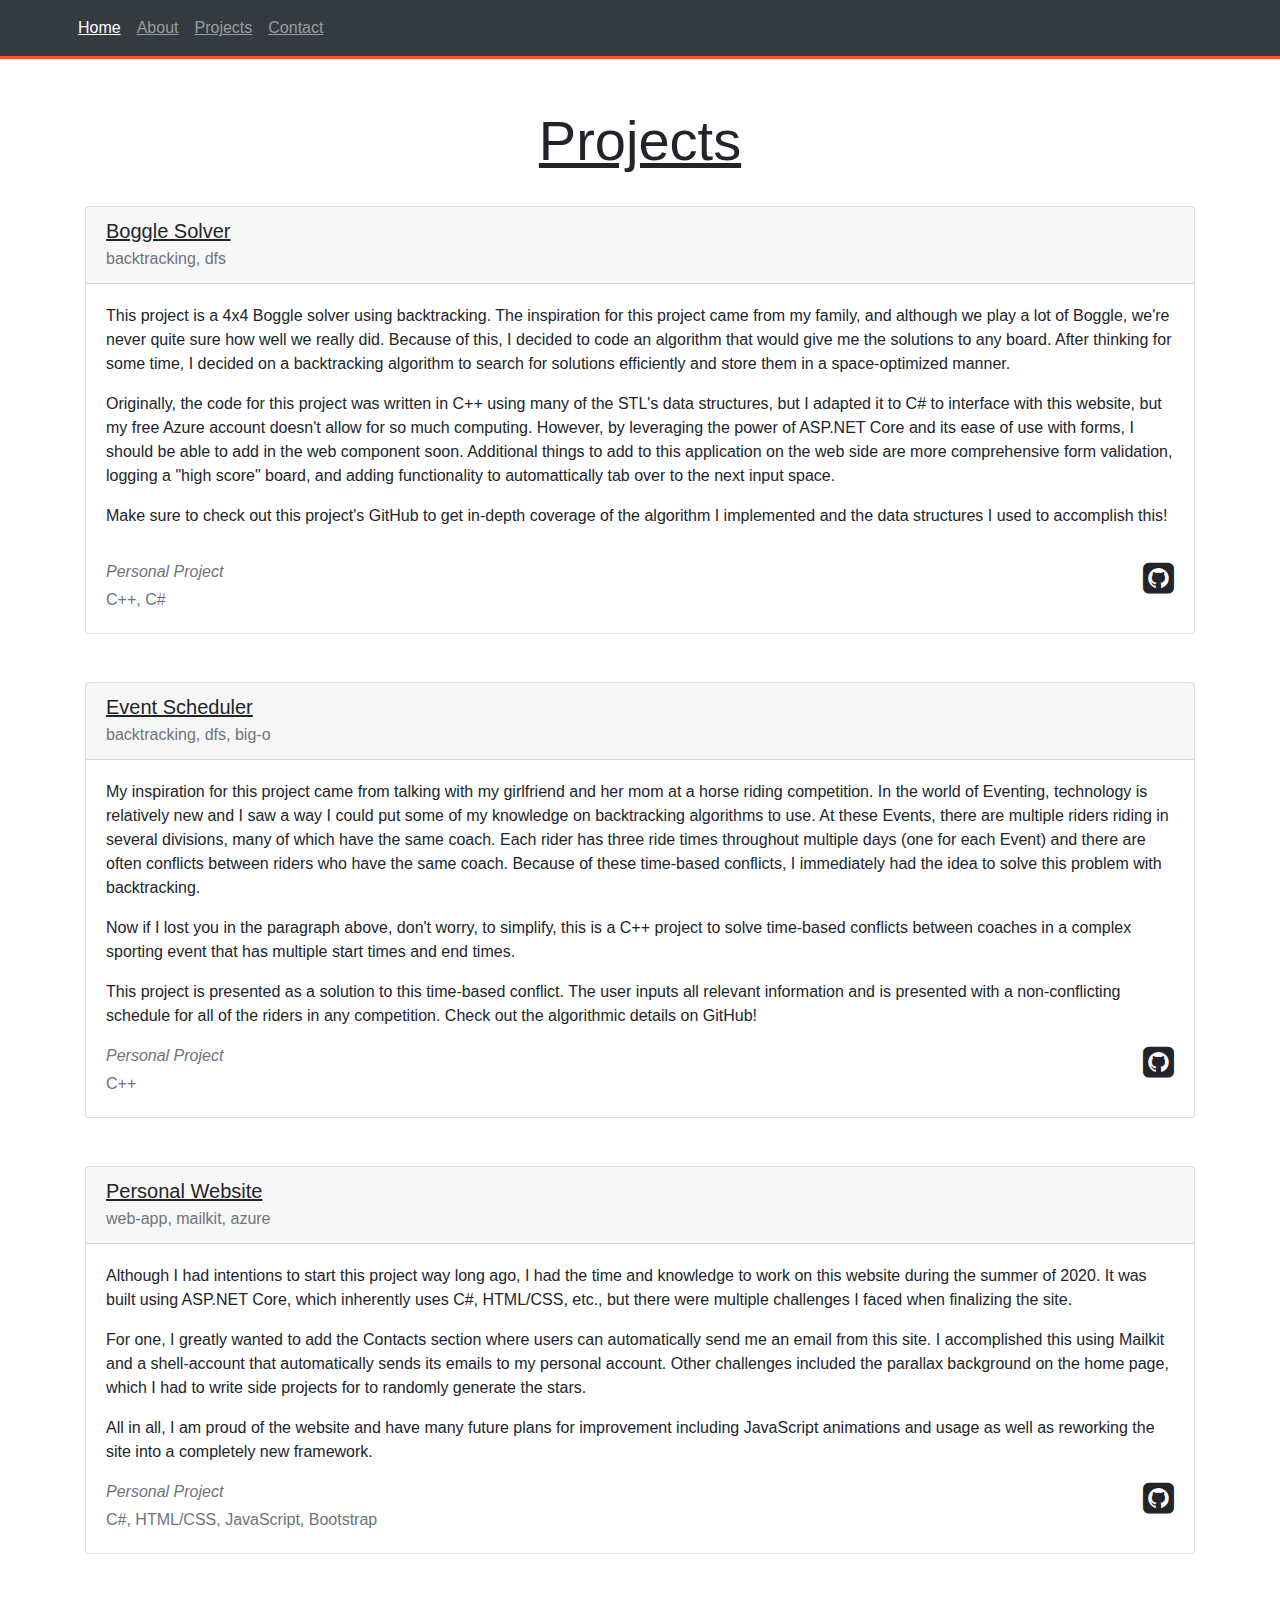
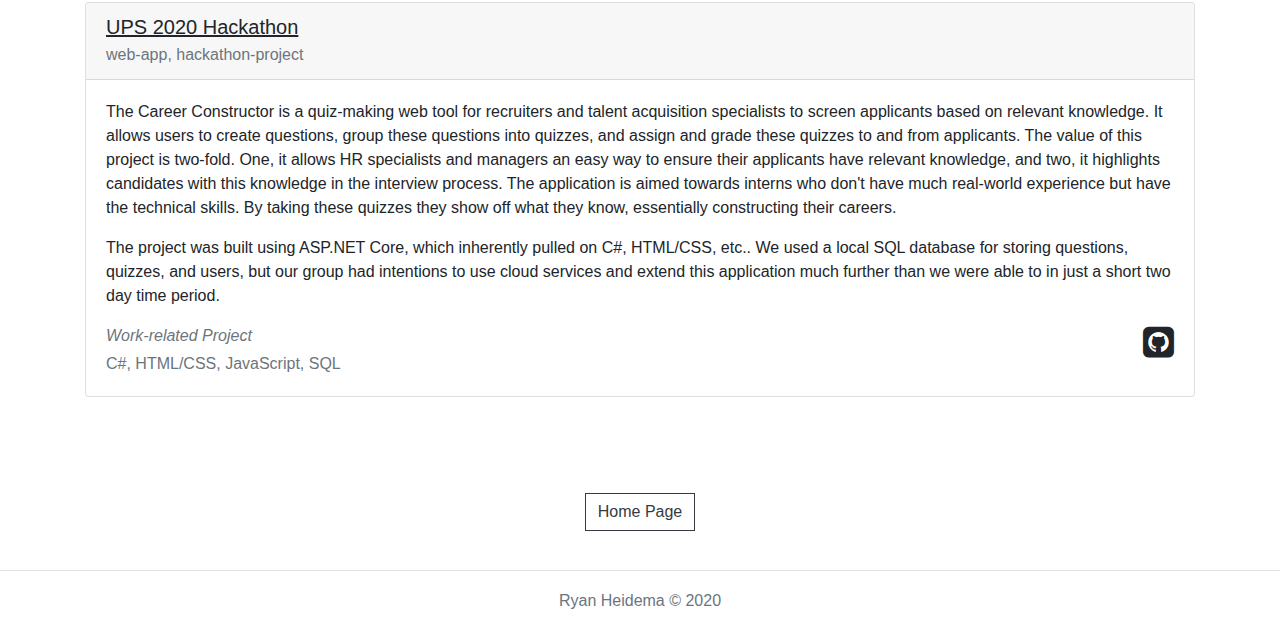
==== projects/index.html @ 34b1e207 "Added projects page and updated links to it" ====
<!DOCTYPE html>
<html lang="en">
<head>
    <meta charset="utf-8" />
    <meta name="viewport" content="width=device-width, initial-scale=1.0" />
    <meta name="description" content="Ryan Heidema">
    <meta name="keywords" content="ryan heidema website">
    <meta name="author" content="Ryan Heidema">
    <title>Ryan Heidema - Projects</title>
    <link rel="stylesheet" href="https://stackpath.bootstrapcdn.com/bootstrap/4.3.1/css/bootstrap.min.css" integrity="sha384-ggOyR0iXCbMQv3Xipma34MD+dH/1fQ784/j6cY/iJTQUOhcWr7x9JvoRxT2MZw1T" crossorigin="anonymous">
    <link rel="stylesheet" href="../assets/css/site.css" />
    <link rel="stylesheet" href="https://cdnjs.cloudflare.com/ajax/libs/font-awesome/4.7.0/css/font-awesome.min.css">
    <link href="../images/favicon.ico" rel="shortcut icon" type="image/x-icon" />
</head>
<body>
    <div>
        <main role="main" class="pb-3">
            <nav class="navbar navbar-expand navbar-dark bg-dark sticky-top thick-border">
                <div class="container">
                    <div>
                        <ul class="navbar-nav mr-auto w-100">
                        <li class="nav-item active">
                            <a class="nav-link" href="../index.html"><u>Home</u> <span class="sr-only">(current)</span></a>
                        </li>
                        <li class="nav-item">
                            <a class="nav-link" href="../index.html#About"><u>About</u></a>
                        </li>
                        <li class="nav-item">
                            <a class="nav-link" href="../index.html#Projects"><u>Projects</u></a>
                        </li>
                        <li class="nav-item">
                            <a class="nav-link" href="../index.html#Contact"><u>Contact</u></a>
                        </li>
                        </ul>
                    </div>
                </div>
            </nav>
            <div class="pt-5" id="allProjects">
                <div class="text-center">
                    <h1 class="display-4"><u>Projects</u></h1>
                </div>
                <div class="container py-4">
                    <div class="card mb-5">
                        <div class="card-header">
                            <h5 class="mb-1"><u>Boggle Solver</u></h5>
                            <p class="text-muted text-weight-light mb-0">backtracking, dfs</p>
                        </div>
                        <div class="card-body">
                            <div class="mb-3">
                                <div class="row">
                                    <div class="col">
                                        <div class="card-text">
                                            <p>
                                                This project is a 4x4 Boggle solver using backtracking. The inspiration for this project came from my family, and although we play a lot of Boggle, we're never quite sure how well we really did. Because of this, I decided to code an algorithm that would give me the solutions to any board. After thinking for some time, I decided on a backtracking algorithm to search for solutions efficiently and store them in a space-optimized manner.
                                            </p>
                                            <p>
                                                Originally, the code for this project was written in C++ using many of the STL's data structures, but I adapted it to C# to interface with this website, but my free Azure account doesn't allow for so much computing. However, by leveraging the power of ASP.NET Core and its ease of use with forms, I should be able to add in the web component soon. Additional things to add to this application on the web side are more comprehensive form validation, logging a "high score" board, and adding functionality to automattically tab over to the next input space.
                                            </p>
                                            <p>
                                                Make sure to check out this project's GitHub to get in-depth coverage of the algorithm I implemented and the data structures I used to accomplish this!
                                            </p>
                                        </div>
                                    </div>
                                </div>
                            </div>
                            <div class="row">
                                <div class="col">
                                    <p class="card-text text-muted mb-1"><i>Personal Project</i></p>
                                    <p class="card-text text-muted text-weight-light">C++, C#</p>
                                </div>
                                <div class="col text-right">
                                    <a href="https://github.com/rheidem/Boggle-Solver" target="_blank" class="fa fa-github-square text-right" style="font-size:36px; color: #212529;"></a>
                                </div>
                            </div>
                        </div>
                        <div id="EventScheduler" style="height:1px"></div>
                    </div>
                    <div class="card mb-5">
                        <div class="card-header">
                            <h5 class="mb-1"><u>Event Scheduler</u></h5>
                            <p class="text-muted text-weight-light mb-0">backtracking, dfs, big-o</p>
                        </div>
                        <div class="card-body">
                            <div class="card-text">
                                <p>
                                    My inspiration for this project came from talking with my girlfriend and her mom at a horse riding competition. In the world of Eventing, technology is relatively new and I saw a way I could put some of my knowledge on backtracking algorithms to use. At these Events, there are multiple riders riding in several divisions, many of which have the same coach. Each rider has three ride times throughout multiple days (one for each Event) and there are often conflicts between riders who have the same coach. Because of these time-based conflicts, I immediately had the idea to solve this problem with backtracking.
                                </p>
                                <p>
                                    Now if I lost you in the paragraph above, don't worry, to simplify, this is a C++ project to solve time-based conflicts between coaches in a complex sporting event that has multiple start times and end times.  
                                </p>
                                <p>
                                    This project is presented as a solution to this time-based conflict. The user inputs all relevant information and is presented with a non-conflicting schedule for all of the riders in any competition. Check out the algorithmic details on GitHub!
                                </p>
                            </div>
                            <div class="row">
                                <div class="col">
                                    <p class="card-text text-muted mb-1"><i>Personal Project</i></p>
                                    <p class="card-text text-muted text-weight-light">C++</p>
                                </div>
                                <div class="col text-right">
                                    <a href="https://github.com/rheidem/Event-Scheduler" target="_blank" class="fa fa-github-square text-right" style="font-size:36px; color: #212529;"></a>
                                </div>
                            </div>
                        </div>
                        <div id="PersonalWebsite" style="height:1px"></div>
                    </div>
                    <div class="card mb-5">
                        <div class="card-header">
                            <h5 class="mb-1"><u>Personal Website</u></h5>
                            <p class="text-muted text-weight-light mb-0">web-app, mailkit, azure</p>
                        </div>
                        <div class="card-body">
                            <div class="card-text">
                                <p>
                                    Although I had intentions to start this project way long ago, I had the time and knowledge to work on this website during the summer of 2020. It was built using ASP.NET Core, which inherently uses C#, HTML/CSS, etc., but there were multiple challenges I faced when finalizing the site.
                                </p>
                                <p>
                                    For one, I greatly wanted to add the Contacts section where users can automatically send me an email from this site. I accomplished this using Mailkit and a shell-account that automatically sends its emails to my personal account. Other challenges included the parallax background on the home page, which I had to write side projects for to randomly generate the stars.
                                </p>
                                <p>
                                    All in all, I am proud of the website and have many future plans for improvement including JavaScript animations and usage as well as reworking the site into a completely new framework.
                                </p>
                            </div>
                            <div class="row">
                                <div class="col">
                                    <p class="card-text text-muted mb-1"><i>Personal Project</i></p>
                                    <p class="card-text text-muted text-weight-light">C#, HTML/CSS, JavaScript, Bootstrap</p>
                                </div>
                                <div class="col text-right">
                                    <a href="https://github.com/rheidem/Personal-Website" target="_blank" class="fa fa-github-square text-right" style="font-size:36px; color: #212529;"></a>
                                </div>
                            </div>
                        </div>
                        <div id="UPSHackathon" style="height:1px"></div>
                    </div>
                    <div class="card mb-5">
                        <div class="card-header">
                            <h5 class="mb-1"><u>UPS 2020 Hackathon</u></h5>
                            <p class="text-muted text-weight-light mb-0">web-app, hackathon-project</p>
                        </div>
                        <div class="card-body">
                            <div class="card-text">
                                <p>
                                    The Career Constructor is a quiz-making web tool for recruiters and talent acquisition specialists to screen applicants based on relevant knowledge. It allows users to create questions, group these questions into quizzes, and assign and grade these quizzes to and from applicants. The value of this project is two-fold. One, it allows HR specialists and managers an easy way to ensure their applicants have relevant knowledge, and two, it highlights candidates with this knowledge in the interview process. The application is aimed towards interns who don't have much real-world experience but have the technical skills. By taking these quizzes they show off what they know, essentially constructing their careers.
                                </p>
                                <p>
                                    The project was built using ASP.NET Core, which inherently pulled on C#, HTML/CSS, etc.. We used a local SQL database for storing questions, quizzes, and users, but our group had intentions to use cloud services and extend this application much further than we were able to in just a short two day time period.
                                </p>
                            </div>
                            <div class="row">
                                <div class="col">
                                    <p class="card-text text-muted mb-1"><i>Work-related Project</i></p>
                                    <p class="card-text text-muted text-weight-light">C#, HTML/CSS, JavaScript, SQL</p>
                                </div>
                                <div class="col text-right">
                                    <a href="https://github.com/rheidem/UPS-Hackathon-2020" target="_blank" class="fa fa-github-square text-right" style="font-size:36px; color: #212529;"></a>
                                </div>
                            </div>
                        </div>
                    </div>
                </div>
            </div>
            <div class="container text-center py-4">
                <a class="btn btn-outline-dark rounded-0" href="../index.html">Home Page</a>
            </div>
        </main>
    </div>
    <footer class="border-top footer text-muted">
        <div class="container text-center">
            Ryan Heidema &copy; 2020
        </div>
    </footer>
    <script src="https://code.jquery.com/jquery-3.3.1.slim.min.js" integrity="sha384-q8i/X+965DzO0rT7abK41JStQIAqVgRVzpbzo5smXKp4YfRvH+8abtTE1Pi6jizo" crossorigin="anonymous"></script>
    <script src="https://cdnjs.cloudflare.com/ajax/libs/popper.js/1.14.7/umd/popper.min.js" integrity="sha384-UO2eT0CpHqdSJQ6hJty5KVphtPhzWj9WO1clHTMGa3JDZwrnQq4sF86dIHNDz0W1" crossorigin="anonymous"></script>
    <script src="https://stackpath.bootstrapcdn.com/bootstrap/4.3.1/js/bootstrap.min.js" integrity="sha384-JjSmVgyd0p3pXB1rRibZUAYoIIy6OrQ6VrjIEaFf/nJGzIxFDsf4x0xIM+B07jRM" crossorigin="anonymous"></script>
</body>
</html>
---- assets/css/site.css ----
﻿@media (min-width: 576px) {
  .card-columns {
      column-count: 2;
  }
}

@media (min-width: 860px) {
  .card-columns {
      column-count: 3;
  }
}

a.navbar-brand {
  white-space: normal;
  text-align: center;
  word-break: break-all;
}

.navbar-brand-center {
  display: inline-flex;
  left: 0;
  right: 0;
  margin:0;
  float:none;
} 

/* Provide sufficient contrast against white background */

.btn-primary {
  color: #fff;
  background-color: #1b6ec2;
  border-color: #1861ac;
}

.nav-pills .nav-link.active, .nav-pills .show > .nav-link {
  color: #fff;
  background-color: #1b6ec2;
  border-color: #1861ac;
}

/* Sticky footer styles
-------------------------------------------------- */
html {
  font-size: 14px;
}
@media (min-width: 768px) {
  html {
    font-size: 16px;
  }
}

.border-top {
  border-top: 1px solid #e5e5e5;
}
.border-bottom {
  border-bottom: 1px solid #e5e5e5;
}

.box-shadow {
  box-shadow: 0 .25rem .75rem rgba(0, 0, 0, .05);
}

button.accept-policy {
  font-size: 1rem;
  line-height: inherit;
}

/* Sticky footer styles
-------------------------------------------------- */
html {
  position: relative;
  min-height: 100%;
}

body {
  /* Margin bottom by footer height */
  margin-bottom: 60px;
}
.footer {
  position: absolute;
  bottom: 0;
  width: 100%;
  white-space: nowrap;
  line-height: 60px; /* Vertically center the text there */
}

/* Custom Colors
-------------------------------------------------- */
/* grey-one */
.text-grey-one {
  color: #e4e3e3 !important;
}

.border-grey-one {
  border-color: #e4e3e3 !important;
}

.bg-grey-one {
  background-color: #e4e3e3 !important;
}

/* blue-one */
.text-blue-one {
    color: #84a9ac !important;
}

.border-blue-one {
    border-color: #84a9ac !important;
}

.bg-blue-one {
    background-color: #84a9ac !important;
}

/* blue-two */
.text-blue-two {
    color: #3b6978 !important;
}

.border-blue-two {
    border-color: #3b6978 !important;
}

.bg-blue-two {
    background-color: #3b6978 !important;
}

/* blue-three */
.text-blue-three {
    color: #204051 !important;
}

.border-blue-three {
    border-color: #204051 !important;
}

.bg-blue-three {
    background-color: #204051 !important;
}

/* orange-one */
.text-orange-one {
    color: #ff5722 !important;
}

.border-orange-one {
    border-color: #ff5722 !important;
}

.bg-orange-one {
    background-color: #ff5722 !important;
}

/* orange-two */
.text-orange-two {
    color: #dd2c00 !important;
}

.border-orange-two {
    border-color: #dd2c00 !important;
}

.bg-orange-two {
    background-color: #dd2c00 !important;
}

.display-5 {
  font-size: 2.5rem;
  font-weight: 300;
  line-height: 1.2;
}

.display-6 {
  font-size: 2.0rem;
  font-weight: 300;
  line-height: 1.2;
}

html {
  scroll-behavior: smooth;
}

.my-portrait {
  display:block;
  margin:auto;
  width: 80%;
}

.full-height {
  height: 100vh;
  overflow: hidden;
  background: radial-gradient(ellipse at bottom, #101924 0%,#000000 100%);
}

.chevron-border {
  border: 2px solid;
  border-radius: 50%;
  border-color: #343a40;
}

a {
  text-decoration: none;
  color: #ff5722;
}

a:visited {
  text-decoration: none;
}

a:hover {
  text-decoration: none;
  color: #343a40;
}

ul {
  list-style-type: none;
}

.thick-border {
  border-bottom: 3px solid #ff5722 !important;
}

textarea:hover, 
input:hover, 
textarea:active, 
input:active, 
textarea:focus, 
input:focus,
button:focus,
button:active,
button:hover,
label:focus,
.btn:active,
.btn.active
{
    outline:0px !important;
    -webkit-appearance:none;
    box-shadow: none !important;
    -webkit-box-shadow: none !important;
}

.border-orange-one {
  border-color: #ff5722 !important;
}

#stars {
  width: 1px;
  height: 1px;
  background: transparent;
  animation: animStar 50s linear infinite;
  box-shadow: 1428px 1826px #fff, 1733px 404px #fff, 1316px 2979px #fff, 
  992px 541px #fff, 340px 722px #fff, 171px 2646px #fff, 2964px 1670px #fff, 
  1241px 1896px #fff, 331px 2778px #fff, 1903px 1703px #fff, 1629px 1246px #fff, 
  1429px 418px #fff, 992px 2251px #fff, 1065px 308px #fff, 1526px 2592px #fff, 
  1200px 1204px #fff, 2892px 910px #fff, 2388px 2915px #fff, 2381px 1040px #fff, 
  2654px 1435px #fff, 2366px 804px #fff, 755px 514px #fff, 2067px 613px #fff, 
  204px 2769px #fff, 2333px 2330px #fff, 1478px 2576px #fff, 480px 2857px #fff, 
  1774px 2816px #fff, 1746px 964px #fff, 2256px 364px #fff, 309px 1423px #fff, 
  238px 2179px #fff, 2591px 555px #fff, 2098px 441px #fff, 2421px 2148px #fff, 
  1158px 1737px #fff, 1423px 1151px #fff, 2656px 1784px #fff, 646px 2432px #fff, 
  2645px 1261px #fff, 1463px 2073px #fff, 1988px 2314px #fff, 2668px 2454px #fff, 
  785px 2548px #fff, 1212px 395px #fff, 893px 1110px #fff, 332px 2490px #fff, 
  2335px 1256px #fff, 1975px 1257px #fff, 2225px 2509px #fff, 2273px 1063px #fff, 
  251px 1673px #fff, 1966px 557px #fff, 1558px 1430px #fff, 1924px 2686px #fff, 
  30px 916px #fff, 724px 2175px #fff, 519px 903px #fff, 2705px 180px #fff, 
  1070px 1132px #fff, 82px 123px #fff, 1771px 2405px #fff, 386px 2073px #fff, 
  1511px 2698px #fff, 2503px 677px #fff, 2479px 1731px #fff, 1746px 1967px #fff, 
  1648px 126px #fff, 1773px 1309px #fff, 547px 2499px #fff, 276px 73px #fff, 
  518px 1085px #fff, 1018px 2085px #fff, 2881px 578px #fff, 1467px 1971px #fff, 
  2677px 1817px #fff, 1658px 2318px #fff, 476px 1013px #fff, 404px 2541px #fff, 
  650px 1247px #fff, 181px 1115px #fff, 350px 2120px #fff, 809px 2130px #fff, 
  749px 2453px #fff, 2985px 2913px #fff, 2197px 297px #fff, 1418px 653px #fff, 
  1545px 71px #fff, 2631px 2063px #fff, 2686px 129px #fff, 193px 1183px #fff, 
  1908px 544px #fff, 1333px 906px #fff, 210px 2941px #fff, 634px 738px #fff, 
  2959px 681px #fff, 2655px 1578px #fff, 2168px 178px #fff, 390px 1866px #fff, 
  740px 1328px #fff, 1830px 373px #fff, 1328px 62px #fff, 2324px 885px #fff, 
  789px 21px #fff, 2174px 648px #fff, 2808px 1314px #fff, 1239px 279px #fff, 
  1922px 2315px #fff, 2515px 2830px #fff, 345px 2959px #fff, 1962px 177px #fff, 
  379px 2029px #fff, 1437px 935px #fff, 80px 255px #fff, 39px 296px #fff, 
  981px 1934px #fff, 604px 820px #fff, 1972px 1451px #fff, 571px 2064px #fff, 
  1626px 98px #fff, 2602px 600px #fff, 2276px 1145px #fff, 812px 737px #fff, 
  1246px 2697px #fff, 2633px 149px #fff, 2413px 2629px #fff, 399px 277px #fff, 
  2620px 1973px #fff, 2379px 1403px #fff, 2276px 1964px #fff, 550px 63px #fff, 
  1612px 1679px #fff, 1484px 2457px #fff, 2867px 1149px #fff, 2703px 618px #fff, 
  591px 1711px #fff, 1643px 135px #fff, 2417px 72px #fff, 245px 1817px #fff, 
  2032px 1132px #fff, 498px 2266px #fff, 1834px 600px #fff, 2003px 1859px #fff, 
  274px 1718px #fff, 560px 2618px #fff, 2489px 1508px #fff, 98px 2394px #fff, 
  1106px 1198px #fff, 2681px 2493px #fff, 45px 13px #fff, 2180px 2883px #fff, 
  1648px 2073px #fff, 1562px 1327px #fff, 1904px 1172px #fff, 2154px 1567px #fff, 
  2112px 1793px #fff, 2968px 289px #fff, 108px 1451px #fff, 2386px 463px #fff, 
  499px 172px #fff, 2380px 1156px #fff, 2342px 1435px #fff, 1607px 885px #fff, 
  340px 1673px #fff, 1038px 857px #fff, 1659px 209px #fff, 1841px 393px #fff, 
  2034px 2353px #fff, 2083px 2769px #fff, 2720px 2520px #fff, 955px 1891px #fff, 
  1442px 408px #fff, 1183px 2181px #fff, 2896px 2174px #fff, 1584px 2965px #fff, 
  563px 943px #fff, 2282px 2567px #fff, 1850px 309px #fff, 2792px 2634px #fff, 
  1627px 1725px #fff, 1164px 2158px #fff, 2335px 1425px #fff, 122px 2200px #fff, 
  1883px 2189px #fff, 2620px 140px #fff, 256px 2771px #fff, 1303px 1208px #fff, 
  1196px 957px #fff, 176px 2393px #fff, 279px 2529px #fff, 1704px 637px #fff, 
  2287px 2215px #fff, 1474px 2723px #fff, 328px 2925px #fff, 2150px 1414px #fff, 
  2824px 1931px #fff, 1355px 163px #fff, 2502px 1288px #fff, 2423px 2003px #fff, 
  1149px 161px #fff, 1280px 724px #fff, 1328px 1502px #fff, 1256px 2496px #fff, 
  2094px 2331px #fff, 712px 659px #fff, 1711px 716px #fff, 616px 35px #fff, 
  1404px 2887px #fff, 2162px 1293px #fff, 1116px 2254px #fff, 2214px 327px #fff, 
  542px 721px #fff, 2055px 1036px #fff, 1567px 2922px #fff, 2632px 2534px #fff, 
  565px 1967px #fff, 2783px 2419px #fff, 2669px 774px #fff, 1215px 983px #fff, 
  636px 179px #fff, 2001px 1432px #fff, 2660px 253px #fff, 1192px 632px #fff, 
  739px 2089px #fff, 1120px 1019px #fff, 2459px 497px #fff, 1566px 2539px #fff, 
  2552px 1706px #fff, 2881px 1221px #fff, 877px 2190px #fff, 739px 2764px #fff, 
  825px 1530px #fff, 1571px 193px #fff, 2730px 2531px #fff, 1613px 1263px #fff, 
  1030px 1319px #fff, 261px 1628px #fff, 1130px 129px #fff, 345px 1876px #fff, 
  1488px 1492px #fff, 2654px 2966px #fff, 2131px 223px #fff, 1248px 358px #fff, 
  2023px 951px #fff, 2177px 640px #fff, 667px 81px #fff, 1563px 1659px #fff, 
  2038px 2303px #fff, 2407px 600px #fff, 102px 728px #fff, 2514px 2978px #fff, 
  28px 1520px #fff, 2252px 1414px #fff, 1516px 2685px #fff, 2920px 190px #fff, 
  2456px 2587px #fff, 836px 135px #fff, 1270px 258px #fff, 18px 1375px #fff, 
  2742px 2333px #fff, 398px 1124px #fff, 1678px 156px #fff, 606px 63px #fff, 
  216px 1606px #fff, 1534px 504px #fff, 2043px 1501px #fff, 2491px 1974px #fff, 
  1434px 2768px #fff, 2353px 1165px #fff, 2717px 1409px #fff, 2905px 2591px #fff, 
  1093px 1947px #fff, 1379px 979px #fff, 2843px 2278px #fff, 2692px 1944px #fff, 
  65px 58px #fff, 186px 1936px #fff, 861px 1779px #fff, 504px 985px #fff, 
  313px 1948px #fff, 1365px 1349px #fff, 719px 2901px #fff, 2245px 872px #fff, 
  907px 2943px #fff, 1777px 2588px #fff, 2079px 2613px #fff, 2168px 2056px #fff, 
  227px 2713px #fff, 169px 143px #fff, 2076px 2886px #fff, 2584px 1428px #fff, 
  2293px 233px #fff, 1922px 1826px #fff, 2753px 130px #fff, 1767px 2590px #fff, 
  2198px 2649px #fff, 1458px 42px #fff, 1231px 2356px #fff, 1564px 2003px #fff, 
  1486px 2890px #fff, 487px 2719px #fff, 280px 1089px #fff, 2337px 224px #fff, 
  2409px 2413px #fff, 1862px 369px #fff, 509px 932px #fff, 2360px 2833px #fff, 
  2775px 203px #fff, 2222px 136px #fff, 390px 2030px #fff, 917px 2637px #fff, 
  1149px 2898px #fff, 289px 2086px #fff, 899px 1949px #fff, 671px 2717px #fff, 
  1254px 1066px #fff, 1400px 2472px #fff, 707px 1258px #fff, 957px 2678px #fff, 
  2306px 290px #fff, 2915px 1384px #fff, 1034px 387px #fff, 731px 107px #fff, 
  2855px 2880px #fff, 2984px 1890px #fff, 1614px 1465px #fff, 1101px 1157px #fff, 
  783px 2244px #fff, 587px 1959px #fff, 427px 603px #fff, 473px 1812px #fff, 
  2905px 370px #fff, 2820px 2050px #fff, 1589px 925px #fff, 509px 606px #fff, 
  2271px 559px #fff, 2279px 863px #fff, 300px 1630px #fff, 2717px 2027px #fff, 
  2285px 946px #fff, 544px 196px #fff, 1970px 335px #fff, 1851px 2087px #fff, 
  1171px 935px #fff, 1012px 23px #fff, 2615px 2491px #fff, 893px 45px #fff, 
  1262px 2358px #fff, 2248px 2030px #fff, 11px 2307px #fff, 2509px 922px #fff, 
  212px 2608px #fff, 1834px 1890px #fff, 41px 1487px #fff, 543px 2362px #fff, 
  1575px 2166px #fff, 2704px 2177px #fff, 1309px 2991px #fff, 2378px 2024px #fff, 
  2942px 264px #fff, 1018px 224px #fff, 2669px 912px #fff, 481px 2089px #fff, 
  1866px 1349px #fff, 442px 1141px #fff, 1167px 585px #fff, 1227px 2033px #fff, 
  1280px 158px #fff, 131px 2767px #fff, 1155px 93px #fff, 1049px 2807px #fff, 
  689px 2121px #fff, 1034px 2567px #fff, 1262px 1343px #fff, 2550px 1990px #fff, 
  1889px 394px #fff, 694px 281px #fff, 988px 2923px #fff, 1092px 452px #fff, 
  411px 1509px #fff, 2436px 2756px #fff, 2028px 2536px #fff, 1846px 623px #fff, 
  1422px 383px #fff, 1598px 1219px #fff, 2480px 1147px #fff, 632px 1312px #fff, 
  1660px 2664px #fff, 2924px 728px #fff, 1216px 2718px #fff, 1041px 636px #fff, 
  435px 1089px #fff, 270px 2711px #fff, 2840px 414px #fff, 1px 1334px #fff, 
  2251px 1415px #fff, 489px 2722px #fff, 629px 751px #fff, 803px 2338px #fff, 
  1642px 1139px #fff, 1769px 1485px #fff, 2687px 2851px #fff, 275px 690px #fff, 
  925px 2523px #fff, 787px 2983px #fff, 1489px 187px #fff, 2352px 743px #fff, 
  2714px 1903px #fff, 1296px 2785px #fff, 999px 527px #fff, 2082px 2102px #fff, 
  1520px 1455px #fff, 2424px 2432px #fff, 328px 2957px #fff, 1707px 162px #fff, 
  2101px 1381px #fff, 2374px 2792px #fff, 1859px 2382px #fff, 1620px 2138px #fff, 
  1052px 491px #fff, 2089px 485px #fff, 1630px 870px #fff, 1385px 1050px #fff, 
  1206px 898px #fff, 2678px 2794px #fff, 774px 2077px #fff, 1254px 1449px #fff, 
  1017px 2073px #fff, 2331px 1450px #fff, 282px 2096px #fff, 2386px 1766px #fff, 
  23px 2105px #fff, 587px 2895px #fff, 2052px 1598px #fff, 1278px 612px #fff, 
  779px 361px #fff, 1670px 2922px #fff, 1118px 2040px #fff, 2130px 2009px #fff, 
  2554px 2227px #fff, 831px 565px #fff, 1339px 2344px #fff, 2368px 1212px #fff, 
  504px 459px #fff, 1364px 2480px #fff, 793px 2315px #fff, 1137px 1825px #fff, 
  1473px 492px #fff, 2083px 433px #fff, 1373px 2165px #fff, 2879px 77px #fff, 
  2527px 258px #fff, 506px 2099px #fff, 2510px 973px #fff, 405px 1644px #fff, 
  1230px 1850px #fff, 2310px 1140px #fff, 1532px 254px #fff, 328px 2873px #fff, 
  2230px 442px #fff, 1243px 242px #fff, 1972px 2392px #fff, 1915px 2311px #fff, 
  2137px 1360px #fff, 1560px 490px #fff, 143px 2926px #fff, 1748px 2250px #fff, 
  346px 1222px #fff, 2140px 1039px #fff, 428px 1038px #fff, 115px 2385px #fff, 
  1695px 1435px #fff, 2451px 490px #fff, 573px 736px #fff, 1633px 583px #fff, 
  136px 1635px #fff, 2128px 1062px #fff, 1293px 1208px #fff, 508px 553px #fff, 
  1401px 2545px #fff, 359px 1451px #fff, 1500px 260px #fff, 1896px 653px #fff, 
  491px 1904px #fff, 2321px 2504px #fff, 1444px 684px #fff, 2131px 1258px #fff, 
  1394px 2824px #fff, 224px 2945px #fff, 2654px 2035px #fff, 1740px 630px #fff, 
  793px 1819px #fff, 250px 2033px #fff, 2234px 2192px #fff, 1254px 2966px #fff, 
  2006px 1437px #fff, 2029px 1978px #fff, 1018px 2687px #fff, 1599px 2048px #fff, 
  2034px 744px #fff, 698px 360px #fff, 668px 2360px #fff, 2754px 36px #fff, 
  1892px 1183px #fff, 743px 3px #fff, 173px 242px #fff, 1452px 1922px #fff, 
  2914px 174px #fff, 832px 779px #fff, 397px 2853px #fff, 463px 14px #fff, 
  1916px 1505px #fff, 1987px 741px #fff, 2670px 1745px #fff, 827px 1645px #fff, 
  509px 1226px #fff, 413px 2615px #fff, 2036px 1702px #fff, 2720px 2807px #fff, 
  223px 2494px #fff, 2383px 719px #fff, 1733px 2439px #fff, 900px 1602px #fff, 
  2910px 598px #fff, 43px 1097px #fff, 1814px 2954px #fff, 966px 615px #fff, 
  2643px 834px #fff, 724px 726px #fff, 1554px 316px #fff, 1183px 944px #fff, 
  573px 2241px #fff, 63px 2935px #fff, 25px 54px #fff, 937px 2159px #fff, 
  1675px 2238px #fff, 1587px 2896px #fff, 390px 2630px #fff, 2487px 1929px #fff, 
  374px 2851px #fff, 1525px 1989px #fff, 330px 2803px #fff, 1404px 386px #fff, 
  1143px 2767px #fff, 1926px 1841px #fff, 350px 1513px #fff, 1743px 2744px #fff, 
  66px 62px #fff, 1495px 2548px #fff, 965px 844px #fff, 2201px 2988px #fff, 
  2290px 2126px #fff, 1546px 919px #fff, 2839px 2166px #fff, 203px 2065px #fff, 
  1145px 860px #fff, 1847px 1945px #fff, 861px 2219px #fff, 1028px 2019px #fff, 
  2555px 1449px #fff, 1051px 2906px #fff, 421px 432px #fff, 1742px 1938px #fff, 
  2954px 321px #fff, 777px 163px #fff, 2097px 1613px #fff, 284px 1961px #fff, 
  422px 1973px #fff, 1632px 2787px #fff, 2283px 1443px #fff, 2936px 1848px #fff, 
  2646px 2564px #fff, 1950px 930px #fff, 410px 1900px #fff, 930px 1349px #fff, 
  2996px 326px #fff, 1329px 1676px #fff, 1450px 2438px #fff, 1878px 1804px #fff, 
  1615px 157px #fff, 63px 202px #fff, 7px 2068px #fff, 2824px 525px #fff, 
  6px 470px #fff, 2072px 1615px #fff, 2565px 776px #fff, 1956px 578px #fff, 
  2910px 371px #fff, 181px 2593px #fff, 2727px 2964px #fff, 177px 1199px #fff, 
  2462px 1831px #fff, 1910px 2639px #fff, 503px 1958px #fff, 1861px 1159px #fff, 
  2982px 1873px #fff, 1848px 1854px #fff, 2591px 537px #fff, 202px 744px #fff, 
  2547px 294px #fff, 2248px 1496px #fff, 881px 2153px #fff, 511px 1124px #fff, 
  1663px 2269px #fff, 2389px 1338px #fff, 2866px 2352px #fff, 2047px 1177px #fff, 
  1006px 2118px #fff, 1544px 2867px #fff, 2915px 546px #fff, 2387px 1401px #fff, 
  1417px 2709px #fff, 6px 972px #fff, 2934px 2459px #fff, 2148px 2521px #fff, 
  1827px 239px #fff, 1085px 2266px #fff, 2462px 2399px #fff, 2705px 962px #fff, 
  457px 1487px #fff, 11px 2055px #fff, 845px 1305px #fff, 195px 1695px #fff, 
  396px 1414px #fff, 2601px 2203px #fff, 2478px 709px #fff, 1410px 213px #fff, 
  187px 1700px #fff, 1074px 807px #fff, 195px 1021px #fff, 2277px 684px #fff, 
  1454px 1097px #fff, 354px 2492px #fff, 1031px 2503px #fff, 158px 2360px #fff, 
  833px 1266px #fff, 1521px 2992px #fff, 1402px 2259px #fff, 2220px 162px #fff, 
  2781px 642px #fff, 1533px 2049px #fff, 2932px 929px #fff, 471px 1748px #fff, 
  1267px 212px #fff, 857px 1569px #fff, 2826px 2526px #fff, 1272px 2685px #fff, 
  666px 2794px #fff, 696px 560px #fff, 758px 1402px #fff, 2600px 1593px #fff, 
  1829px 235px #fff, 2353px 2664px #fff, 2866px 1759px #fff, 2711px 965px #fff, 
  1073px 280px #fff, 1847px 53px #fff, 1737px 274px #fff, 1746px 1510px #fff, 
  2119px 910px #fff, 540px 2163px #fff, 1474px 1996px #fff, 2631px 2626px #fff, 
  413px 2306px #fff, 2392px 2069px #fff, 1799px 1560px #fff, 987px 1821px #fff, 
  687px 2568px #fff, 1054px 1869px #fff, 1270px 1689px #fff, 2618px 2974px #fff, 
  747px 815px #fff, 615px 2106px #fff, 445px 2565px #fff, 2825px 1782px #fff, 
  949px 600px #fff, 1439px 772px #fff, 2959px 2461px #fff, 1180px 274px #fff, 
  2912px 1072px #fff, 12px 1607px #fff, 2179px 1613px #fff, 2056px 1681px #fff, 
  1696px 2990px #fff, 2820px 832px #fff, 2359px 2209px #fff, 753px 1273px #fff, 
  1998px 2025px #fff, 1205px 2042px #fff, 843px 1983px #fff, 1536px 1493px #fff, 
  326px 1455px #fff, 2125px 1547px #fff, 2289px 1057px #fff, 1768px 2294px #fff, 
  1897px 2112px #fff, 2468px 1916px #fff, 2746px 334px #fff, 1858px 2935px #fff, 
  660px 699px #fff, 2469px 2760px #fff, 1238px 604px #fff, 509px 663px #fff, 
  1771px 1305px #fff, 243px 366px #fff, 773px 267px #fff, 2102px 1879px #fff, 
  160px 937px #fff, 2383px 443px #fff, 2060px 1750px #fff, 1599px 872px #fff, 
  974px 481px #fff, 2284px 2027px #fff, 11px 451px #fff, 939px 2873px #fff, 
  1329px 1188px #fff, 2962px 2205px #fff, 2072px 1398px #fff, 350px 1664px #fff, 
  2849px 944px #fff, 1520px 2846px #fff, 1904px 521px #fff, 1533px 63px #fff, 
  1382px 2328px #fff, 2858px 721px #fff, 526px 1805px #fff, 468px 1438px #fff, 
  958px 2024px #fff, 903px 1568px #fff, 2243px 58px #fff, 1769px 525px #fff, 
  1460px 490px #fff, 2106px 1895px #fff, 662px 2839px #fff, 415px 2535px #fff, 
  1402px 296px #fff, 1891px 280px #fff, 549px 1384px #fff, 1325px 405px #fff, 
  2505px 2560px #fff, 2087px 2028px #fff, 959px 2037px #fff, 1486px 13px #fff, 
  523px 1097px #fff, 456px 2477px #fff, 677px 2434px #fff, 2120px 436px #fff, 
  1423px 782px #fff, 191px 1521px #fff, 1488px 2630px #fff, 1151px 1340px #fff, 
  1056px 2897px #fff, 772px 2388px #fff, 2582px 53px #fff, 1423px 741px #fff, 
  1886px 2776px #fff, 2552px 1185px #fff, 689px 2116px #fff, 509px 1062px #fff, 
  2972px 280px #fff, 1709px 2795px #fff, 2809px 213px #fff, 1635px 1457px #fff, 
  2809px 1494px #fff, 1304px 1914px #fff, 1162px 2813px #fff, 2525px 2560px #fff, 
  2634px 2654px #fff, 1595px 1954px #fff, 2827px 1058px #fff, 1601px 2615px #fff, 
  1475px 2581px #fff, 290px 2011px #fff, 506px 1463px #fff, 692px 2083px #fff, 
  2507px 46px #fff, 2334px 624px #fff, 2821px 2451px #fff, 1270px 2575px #fff, 
  1204px 510px #fff, 2595px 795px #fff, 2563px 421px #fff, 277px 2368px #fff, 
  1895px 1387px #fff, 2189px 1508px #fff, 2052px 1430px #fff, 1278px 535px #fff, 
  1762px 30px #fff, 630px 2657px #fff, 1122px 1036px #fff, 2899px 2144px #fff, 
  698px 2052px #fff, 1922px 2622px #fff, 1642px 283px #fff, 2515px 164px #fff, 
  271px 1641px #fff, 2666px 2841px #fff, 2516px 2474px #fff, 1882px 2389px #fff, 
  1474px 2390px #fff, 2423px 1329px #fff, 1479px 1278px #fff, 1765px 1348px #fff, 
  2678px 1294px #fff, 1217px 2302px #fff, 193px 2232px #fff, 274px 1297px #fff, 
  2118px 1748px #fff, 2886px 17px #fff, 1456px 1546px #fff, 2930px 1648px #fff, 
  2832px 294px #fff, 2944px 1353px #fff, 2975px 1988px #fff, 1991px 1345px #fff, 
  809px 2327px #fff, 2078px 2326px #fff, 594px 760px #fff, 1392px 200px #fff, 
  338px 238px #fff, 2527px 2846px #fff, 1811px 2383px #fff, 1293px 467px #fff, 
  2110px 781px #fff, 261px 1182px #fff, 1616px 2272px #fff, 2050px 1899px #fff, 
  2904px 2297px #fff, 1762px 352px #fff, 1695px 783px #fff, 1877px 2568px #fff, 
  2958px 1165px #fff, 576px 1515px #fff, 1860px 2006px #fff, 2688px 1266px #fff, 
  2954px 2737px #fff, 2671px 1902px #fff, 1754px 2022px #fff, 975px 1919px #fff, 
  304px 78px #fff, 992px 2886px #fff, 2325px 555px #fff, 633px 2028px #fff, 
  2398px 2813px #fff, 2585px 1985px #fff, 1279px 624px #fff, 2630px 1470px #fff, 
  469px 2597px #fff, 2420px 1945px #fff, 1580px 418px #fff, 1970px 2350px #fff, 
  2703px 1760px #fff, 2385px 705px #fff, 1765px 869px #fff, 2474px 772px #fff, 
  1908px 2515px #fff, 1542px 126px #fff, 1648px 1597px #fff, 1401px 2678px #fff, 
  1659px 1342px #fff, 961px 2463px #fff, 703px 2774px #fff, 2230px 2248px #fff, 
  163px 1148px #fff, 1888px 2479px #fff, 1591px 2877px #fff, 1712px 2356px #fff, 
  476px 849px #fff, 114px 2580px #fff, 1398px 2391px #fff, 1228px 1104px #fff, 
  1356px 229px #fff, 2924px 2154px #fff, 331px 2289px #fff, 2025px 101px #fff, 
  1411px 54px #fff, 60px 2672px #fff, 1472px 900px #fff, 1446px 1920px #fff, 
  787px 2548px #fff, 2440px 2692px #fff, 166px 2691px #fff, 469px 1081px #fff, 
  40px 680px #fff, 533px 382px #fff, 1428px 2093px #fff, 1550px 2706px #fff, 
  1221px 1581px #fff, 313px 20px #fff, 2460px 2008px #fff, 2899px 984px #fff, 
  1165px 1248px #fff, 2739px 1739px #fff, 2622px 859px #fff, 2909px 2390px #fff, 
  2451px 1954px #fff, 2819px 860px #fff, 1069px 578px #fff, 583px 2448px #fff, 
  2560px 1526px #fff, 2989px 1092px #fff, 953px 1630px #fff, 549px 2469px #fff, 
  2436px 257px #fff, 1104px 1339px #fff, 1957px 1431px #fff, 727px 1984px #fff, 
  1502px 1116px #fff, 2147px 903px #fff, 1539px 568px #fff, 1189px 1804px #fff, 
  1965px 199px #fff, 1039px 1913px #fff, 2833px 1908px #fff, 140px 927px #fff, 
  2306px 184px #fff, 2610px 1523px #fff, 1604px 2524px #fff, 2512px 2939px #fff, 
  1055px 1643px #fff, 414px 2597px #fff, 1586px 2685px #fff, 1602px 182px #fff, 
  905px 2636px #fff, 501px 1880px #fff, 1320px 1956px #fff, 2031px 385px #fff, 
  1202px 35px #fff, 1432px 681px #fff, 1986px 1780px #fff, 1019px 865px #fff, 
  1853px 2539px #fff, 1596px 1181px #fff, 1458px 2001px #fff, 2498px 332px #fff, 
  204px 1656px #fff, 1394px 3px #fff, 833px 165px #fff, 1315px 2723px #fff, 
  1256px 1159px #fff, 2375px 1952px #fff, 1065px 1511px #fff, 2674px 1134px #fff, 
  936px 2918px #fff, 1881px 1236px #fff, 630px 2134px #fff, 1757px 2716px #fff, 
  85px 2692px #fff, 1476px 884px #fff, 32px 1968px #fff, 1791px 1733px #fff, 
  244px 1636px #fff, 2474px 612px #fff, 1231px 2572px #fff, 881px 1912px #fff, 
  167px 619px #fff, 415px 807px #fff, 850px 1489px #fff, 2009px 1437px #fff, 
  793px 2419px #fff, 18px 2478px #fff, 2827px 415px #fff, 1663px 1860px #fff, 
  744px 1422px #fff, 1987px 759px #fff, 1104px 1209px #fff, 2691px 2003px #fff, 
  1179px 2592px #fff, 2904px 832px #fff, 87px 280px #fff, 120px 59px #fff, 
  1220px 2536px #fff, 2065px 2099px #fff, 2418px 2399px #fff, 227px 856px #fff, 
  2299px 447px #fff, 1396px 1584px #fff, 1636px 1080px #fff, 1818px 167px #fff, 
  2031px 912px #fff, 2700px 2772px #fff, 1353px 2455px #fff, 1782px 1758px #fff, 
  1866px 2610px #fff, 2461px 2641px #fff, 2519px 2951px #fff, 1862px 1605px #fff, 
  961px 698px #fff, 371px 2851px #fff, 640px 718px #fff, 228px 2622px #fff, 
  2149px 633px #fff, 2004px 81px #fff, 738px 2410px #fff, 2335px 111px #fff, 
  2433px 2654px #fff, 1905px 1885px #fff, 2368px 1398px #fff, 670px 514px #fff, 
  2651px 425px #fff, 1153px 2775px #fff, 1804px 287px #fff, 9px 1780px #fff, 
  2762px 1936px #fff, 750px 600px #fff, 910px 2188px #fff, 2222px 1287px #fff, 
  1114px 2837px #fff, 1994px 1534px #fff, 2679px 2773px #fff, 533px 765px #fff, 
  331px 570px #fff, 992px 2330px #fff, 981px 2208px #fff, 33px 2430px #fff, 
  1959px 434px #fff, 778px 2865px #fff, 1088px 434px #fff, 2908px 1420px #fff, 
  1570px 1784px #fff, 2225px 2565px #fff, 371px 544px #fff, 2698px 2340px #fff, 
  1371px 2038px #fff, 1556px 77px #fff, 1149px 2312px #fff, 268px 661px #fff, 
  2020px 2113px #fff, 574px 2488px #fff, 1029px 607px #fff, 2038px 2285px #fff, 
  292px 431px #fff, 692px 1797px #fff, 396px 853px #fff, 621px 1323px #fff, 
  2423px 2889px #fff, 183px 1334px #fff, 2234px 211px #fff, 1963px 2103px #fff, 
  507px 1978px #fff, 942px 2727px #fff, 2059px 2681px #fff, 214px 1674px #fff, 
  622px 985px #fff, 1428px 1823px #fff, 2121px 64px #fff, 2397px 2772px #fff, 
  145px 2677px #fff, 1166px 318px #fff, 2740px 352px #fff, 2255px 527px #fff, 
  1324px 1977px #fff, 1302px 2505px #fff, 527px 1203px #fff, 2258px 233px #fff, 
  1576px 1558px #fff, 2735px 775px #fff, 1159px 2452px #fff, 719px 2577px #fff, 
  1797px 1116px #fff, 2968px 2803px #fff, 304px 1164px #fff, 394px 1345px #fff, 
  1013px 131px #fff, 168px 1933px #fff, 391px 2834px #fff, 693px 2559px #fff, 
  2860px 227px #fff, 354px 1946px #fff, 1927px 453px #fff, 1968px 2219px #fff, 
  1213px 27px #fff, 2357px 2235px #fff, 2623px 665px #fff, 222px 905px #fff, 
  511px 2023px #fff, 2266px 2154px #fff, 1548px 393px #fff, 1140px 2103px #fff, 
  2711px 1291px #fff, 714px 1564px #fff, 590px 2533px #fff, 2325px 2141px #fff, 
  2647px 1834px #fff, 973px 1810px #fff, 1391px 1104px #fff, 1903px 94px #fff, 
  345px 2965px #fff, 471px 1202px #fff, 393px 279px #fff, 766px 805px #fff, 
  943px 862px #fff, 1047px 662px #fff, 653px 92px #fff, 2308px 1906px #fff, 
  2960px 1304px #fff, 400px 791px #fff, 1560px 2481px #fff, 2110px 588px #fff, 
  1927px 1069px #fff, 1314px 598px #fff, 2810px 46px #fff, 179px 1836px #fff, 
  1100px 1660px #fff, 2124px 1259px #fff, 2035px 1798px #fff, 1767px 2219px #fff, 
  1598px 1241px #fff, 2983px 833px #fff, 365px 1308px #fff, 2289px 904px #fff, 
  2044px 1451px #fff, 582px 109px #fff, 1176px 362px #fff, 1079px 1020px #fff, 
  1075px 1335px #fff, 1868px 953px #fff, 1818px 2267px #fff, 1511px 2278px #fff, 
  999px 1098px #fff, 2215px 820px #fff, 48px 284px #fff, 1171px 917px #fff, 
  596px 1226px #fff, 2238px 760px #fff, 764px 1066px #fff, 1393px 612px #fff, 
  2892px 1853px #fff, 1511px 1057px #fff, 2796px 2864px #fff, 2371px 221px #fff, 
  1568px 2265px #fff, 1860px 1717px #fff, 101px 301px #fff, 1967px 2421px #fff, 
  1013px 2584px #fff, 1915px 1352px #fff, 129px 586px #fff, 73px 337px #fff, 
  1248px 1409px #fff, 1182px 2548px #fff, 2123px 1033px #fff, 1361px 1642px #fff, 
  2352px 955px #fff, 494px 545px #fff, 347px 2276px #fff, 1503px 246px #fff, 
  345px 763px #fff, 1461px 2496px #fff, 1546px 2884px #fff, 527px 2832px #fff, 
  2128px 1928px #fff, 1310px 787px #fff, 2541px 2218px #fff, 2543px 1700px #fff, 
  1160px 2437px #fff, 1410px 1333px #fff, 2880px 1117px #fff, 171px 2289px #fff, 
  883px 218px #fff, 1886px 1577px #fff, 629px 1800px #fff, 1106px 739px #fff, 
  1815px 2601px #fff, 279px 2588px #fff, 2164px 1286px #fff, 2546px 913px #fff, 
  2536px 447px #fff, 274px 273px #fff, 2929px 2475px #fff, 1117px 1949px #fff, 
  2253px 204px #fff, 1712px 1995px #fff, 1037px 479px #fff, 2031px 2303px #fff, 
  2161px 391px #fff, 179px 2908px #fff, 2893px 2128px #fff, 811px 319px #fff, 
  451px 244px #fff, 1863px 1629px #fff, 1919px 2410px #fff, 950px 1646px #fff, 
  430px 1719px #fff, 2722px 1264px #fff, 2810px 710px #fff, 2136px 1060px #fff, 
  979px 2335px #fff, 597px 2508px #fff, 378px 832px #fff, 1142px 287px #fff, 
  1155px 2554px #fff, 357px 935px #fff, 2798px 1566px #fff, 1701px 1199px #fff, 
  2752px 1804px #fff, 1803px 2071px #fff, 906px 1894px #fff, 2630px 1116px #fff, 
  319px 1522px #fff, 2735px 984px #fff, 367px 864px #fff, 514px 400px #fff, 
  685px 873px #fff, 1897px 230px #fff, 1210px 2446px #fff, 977px 2887px #fff, 
  558px 74px #fff, 807px 2375px #fff, 857px 565px #fff, 576px 2px #fff, 
  1295px 2216px #fff, 24px 2412px #fff, 2649px 1039px #fff, 613px 1792px #fff, 
  2326px 1200px #fff, 609px 2280px #fff, 1356px 2750px #fff, 2067px 861px #fff, 
  287px 1925px #fff, 1503px 2864px #fff, 2891px 2642px #fff, 813px 47px #fff, 
  2774px 685px #fff, 1174px 872px #fff, 376px 2949px #fff, 1392px 592px #fff, 
  1632px 2619px #fff, 1295px 1610px #fff, 658px 411px #fff, 1040px 2516px #fff, 
  413px 715px #fff, 1227px 1322px #fff, 187px 1972px #fff, 2788px 1772px #fff, 
  432px 1278px #fff, 1032px 1774px #fff, 227px 1997px #fff, 627px 1891px #fff, 
  126px 465px #fff, 1069px 2571px #fff, 630px 687px #fff, 2244px 1551px #fff, 
  1197px 1885px #fff, 2151px 543px #fff, 2526px 2697px #fff, 2206px 930px #fff, 
  2657px 2668px #fff, 2991px 882px #fff, 2394px 941px #fff, 2436px 2380px #fff, 
  1848px 2096px #fff, 2991px 2030px #fff, 2584px 1919px #fff, 989px 1309px #fff, 
  418px 876px #fff, 1987px 91px #fff, 424px 483px #fff, 316px 87px #fff, 
  2500px 576px #fff, 2495px 2420px #fff, 2400px 2835px #fff, 345px 1650px #fff, 
  2719px 483px #fff, 2657px 2383px #fff, 1188px 807px #fff, 1718px 2332px #fff, 
  1221px 651px #fff, 1359px 887px #fff, 2694px 2241px #fff, 444px 2591px #fff, 
  1861px 1491px #fff, 202px 578px #fff, 2244px 2214px #fff, 407px 1633px #fff, 
  2679px 2364px #fff, 142px 739px #fff, 2789px 438px #fff, 1493px 1297px #fff, 
  2501px 691px #fff, 98px 1372px #fff, 2402px 2788px #fff, 2932px 1360px #fff, 
  911px 2943px #fff, 1445px 966px #fff, 265px 862px #fff, 1064px 2980px #fff, 
  2394px 170px #fff, 631px 164px #fff, 2178px 2255px #fff, 1647px 1955px #fff, 
  1845px 326px #fff, 339px 719px #fff, 483px 65px #fff, 913px 2224px #fff, 
  1879px 2286px #fff, 2959px 2004px #fff, 1762px 363px #fff, 107px 671px #fff, 
  2695px 1111px #fff, 49px 2297px #fff, 2509px 90px #fff, 1361px 1032px #fff, 
  891px 906px #fff, 273px 420px #fff, 539px 632px #fff, 1328px 1302px #fff, 
  1793px 519px #fff, 267px 1891px #fff, 2008px 2755px #fff, 2525px 1821px #fff, 
  2048px 272px #fff, 1732px 856px #fff, 1504px 2811px #fff, 187px 2077px #fff, 
  433px 2059px #fff, 2085px 303px #fff, 634px 386px #fff, 437px 738px #fff, 
  149px 404px #fff, 991px 2487px #fff, 211px 1386px #fff, 2586px 366px #fff, 
  108px 2088px #fff, 1430px 1908px #fff, 75px 2601px #fff, 1539px 2225px #fff, 
  2454px 776px #fff, 2169px 552px #fff, 808px 1000px #fff, 1810px 2795px #fff, 
  569px 485px #fff, 2853px 460px #fff, 2636px 1411px #fff, 268px 1148px #fff, 
  1941px 1369px #fff, 2175px 1294px #fff, 2538px 2322px #fff, 822px 673px #fff, 
  1802px 2291px #fff, 1367px 2823px #fff, 2754px 1356px #fff, 2620px 1995px #fff, 
  2569px 1511px #fff, 1656px 2913px #fff, 734px 879px #fff, 1811px 417px #fff, 
  1275px 1909px #fff, 2075px 178px #fff, 2972px 787px #fff, 2601px 2416px #fff, 
  946px 2881px #fff, 1799px 2755px #fff, 2665px 940px #fff, 1122px 318px #fff, 
  2852px 2942px #fff, 1483px 2623px #fff, 1870px 2660px #fff, 1385px 1856px #fff, 
  1383px 337px #fff, 2655px 620px #fff, 374px 340px #fff, 2739px 433px #fff, 
  2600px 1100px #fff, 608px 1154px #fff, 937px 1160px #fff, 1317px 1837px #fff, 
  2201px 1990px #fff, 216px 2369px #fff, 1972px 777px #fff, 24px 1064px #fff, 
  1365px 1698px #fff, 568px 817px #fff, 651px 2570px #fff, 145px 1746px #fff, 
  551px 2732px #fff, 1921px 13px #fff, 1616px 165px #fff, 2336px 2154px #fff, 
  1300px 1406px #fff, 478px 1565px #fff, 907px 352px #fff, 1657px 1571px #fff, 
  916px 2661px #fff, 344px 2516px #fff, 2565px 148px #fff, 449px 1225px #fff, 
  629px 1643px #fff, 1057px 84px #fff, 1495px 2619px #fff, 1642px 892px #fff, 
  2482px 1172px #fff, 2573px 1191px #fff, 508px 118px #fff, 601px 713px #fff, 
  1388px 490px #fff, 2041px 1813px #fff, 295px 2970px #fff, 903px 504px #fff, 
  1332px 335px #fff, 2722px 1698px #fff, 2767px 1608px #fff, 2127px 2161px #fff, 
  2225px 369px #fff, 1209px 2213px #fff, 2621px 715px #fff, 2085px 2385px #fff, 
  594px 1618px #fff, 1574px 424px #fff, 1021px 1812px #fff, 1690px 1395px #fff, 
  1391px 1614px #fff, 1886px 1188px #fff, 1362px 1955px #fff, 1330px 183px #fff, 
  636px 2517px #fff, 1480px 35px #fff, 993px 2629px #fff, 1219px 31px #fff, 
  2751px 2204px #fff, 1675px 1557px #fff, 2572px 2628px #fff, 155px 747px #fff, 
  542px 2331px #fff, 920px 591px #fff, 1268px 218px #fff, 1010px 2834px #fff, 
  2304px 2119px #fff, 483px 1243px #fff, 1227px 1721px #fff, 1838px 2950px #fff, 
  778px 1310px #fff, 965px 1642px #fff, 448px 1381px #fff, 2471px 1804px #fff, 
  2363px 2270px #fff, 2306px 686px #fff, 161px 1155px #fff, 899px 177px #fff, 
  1748px 308px #fff, 773px 1550px #fff, 290px 2570px #fff, 345px 780px #fff, 
  1048px 2566px #fff, 2491px 2314px #fff, 2231px 184px #fff, 2529px 2087px #fff, 
  315px 222px #fff, 20px 1288px #fff, 1521px 2901px #fff, 2264px 2032px #fff, 
  1582px 1624px #fff, 2673px 844px #fff, 73px 1684px #fff, 2167px 1364px #fff, 
  2579px 1397px #fff, 894px 1140px #fff, 1336px 1137px #fff, 2039px 935px #fff, 
  714px 1883px #fff, 610px 140px #fff, 1851px 1327px #fff, 2129px 1834px #fff, 
  108px 2926px #fff, 82px 455px #fff, 598px 1353px #fff, 1119px 894px #fff, 
  1124px 2729px #fff, 1815px 1248px #fff, 504px 1393px #fff, 2741px 2977px #fff, 
  714px 1533px #fff, 1530px 388px #fff, 2658px 2584px #fff, 2853px 961px #fff, 
  1800px 277px #fff, 505px 2860px #fff, 2686px 1716px #fff, 2414px 998px #fff, 
  2339px 2305px #fff, 647px 774px #fff, 1094px 22px #fff, 2184px 662px #fff, 
  1544px 2366px #fff, 2342px 608px #fff, 165px 1912px #fff, 2047px 1282px #fff, 
  859px 1414px #fff, 136px 1943px #fff, 1240px 1897px #fff, 2726px 2979px #fff, 
  975px 2101px #fff, 2014px 296px #fff, 2207px 1541px #fff, 2160px 852px #fff, 
  244px 2392px #fff, 1693px 945px #fff, 2437px 1863px #fff;
}

#stars:after {
  content: '';
  position: absolute;
  top: 100vh;
  width: 1px;
  height: 1px;
  background: transparent;
  box-shadow: 1428px 1826px #fff, 1733px 404px #fff, 1316px 2979px #fff, 
  992px 541px #fff, 340px 722px #fff, 171px 2646px #fff, 2964px 1670px #fff, 
  1241px 1896px #fff, 331px 2778px #fff, 1903px 1703px #fff, 1629px 1246px #fff, 
  1429px 418px #fff, 992px 2251px #fff, 1065px 308px #fff, 1526px 2592px #fff, 
  1200px 1204px #fff, 2892px 910px #fff, 2388px 2915px #fff, 2381px 1040px #fff, 
  2654px 1435px #fff, 2366px 804px #fff, 755px 514px #fff, 2067px 613px #fff, 
  204px 2769px #fff, 2333px 2330px #fff, 1478px 2576px #fff, 480px 2857px #fff, 
  1774px 2816px #fff, 1746px 964px #fff, 2256px 364px #fff, 309px 1423px #fff, 
  238px 2179px #fff, 2591px 555px #fff, 2098px 441px #fff, 2421px 2148px #fff, 
  1158px 1737px #fff, 1423px 1151px #fff, 2656px 1784px #fff, 646px 2432px #fff, 
  2645px 1261px #fff, 1463px 2073px #fff, 1988px 2314px #fff, 2668px 2454px #fff, 
  785px 2548px #fff, 1212px 395px #fff, 893px 1110px #fff, 332px 2490px #fff, 
  2335px 1256px #fff, 1975px 1257px #fff, 2225px 2509px #fff, 2273px 1063px #fff, 
  251px 1673px #fff, 1966px 557px #fff, 1558px 1430px #fff, 1924px 2686px #fff, 
  30px 916px #fff, 724px 2175px #fff, 519px 903px #fff, 2705px 180px #fff, 
  1070px 1132px #fff, 82px 123px #fff, 1771px 2405px #fff, 386px 2073px #fff, 
  1511px 2698px #fff, 2503px 677px #fff, 2479px 1731px #fff, 1746px 1967px #fff, 
  1648px 126px #fff, 1773px 1309px #fff, 547px 2499px #fff, 276px 73px #fff, 
  518px 1085px #fff, 1018px 2085px #fff, 2881px 578px #fff, 1467px 1971px #fff, 
  2677px 1817px #fff, 1658px 2318px #fff, 476px 1013px #fff, 404px 2541px #fff, 
  650px 1247px #fff, 181px 1115px #fff, 350px 2120px #fff, 809px 2130px #fff, 
  749px 2453px #fff, 2985px 2913px #fff, 2197px 297px #fff, 1418px 653px #fff, 
  1545px 71px #fff, 2631px 2063px #fff, 2686px 129px #fff, 193px 1183px #fff, 
  1908px 544px #fff, 1333px 906px #fff, 210px 2941px #fff, 634px 738px #fff, 
  2959px 681px #fff, 2655px 1578px #fff, 2168px 178px #fff, 390px 1866px #fff, 
  740px 1328px #fff, 1830px 373px #fff, 1328px 62px #fff, 2324px 885px #fff, 
  789px 21px #fff, 2174px 648px #fff, 2808px 1314px #fff, 1239px 279px #fff, 
  1922px 2315px #fff, 2515px 2830px #fff, 345px 2959px #fff, 1962px 177px #fff, 
  379px 2029px #fff, 1437px 935px #fff, 80px 255px #fff, 39px 296px #fff, 
  981px 1934px #fff, 604px 820px #fff, 1972px 1451px #fff, 571px 2064px #fff, 
  1626px 98px #fff, 2602px 600px #fff, 2276px 1145px #fff, 812px 737px #fff, 
  1246px 2697px #fff, 2633px 149px #fff, 2413px 2629px #fff, 399px 277px #fff, 
  2620px 1973px #fff, 2379px 1403px #fff, 2276px 1964px #fff, 550px 63px #fff, 
  1612px 1679px #fff, 1484px 2457px #fff, 2867px 1149px #fff, 2703px 618px #fff, 
  591px 1711px #fff, 1643px 135px #fff, 2417px 72px #fff, 245px 1817px #fff, 
  2032px 1132px #fff, 498px 2266px #fff, 1834px 600px #fff, 2003px 1859px #fff, 
  274px 1718px #fff, 560px 2618px #fff, 2489px 1508px #fff, 98px 2394px #fff, 
  1106px 1198px #fff, 2681px 2493px #fff, 45px 13px #fff, 2180px 2883px #fff, 
  1648px 2073px #fff, 1562px 1327px #fff, 1904px 1172px #fff, 2154px 1567px #fff, 
  2112px 1793px #fff, 2968px 289px #fff, 108px 1451px #fff, 2386px 463px #fff, 
  499px 172px #fff, 2380px 1156px #fff, 2342px 1435px #fff, 1607px 885px #fff, 
  340px 1673px #fff, 1038px 857px #fff, 1659px 209px #fff, 1841px 393px #fff, 
  2034px 2353px #fff, 2083px 2769px #fff, 2720px 2520px #fff, 955px 1891px #fff, 
  1442px 408px #fff, 1183px 2181px #fff, 2896px 2174px #fff, 1584px 2965px #fff, 
  563px 943px #fff, 2282px 2567px #fff, 1850px 309px #fff, 2792px 2634px #fff, 
  1627px 1725px #fff, 1164px 2158px #fff, 2335px 1425px #fff, 122px 2200px #fff, 
  1883px 2189px #fff, 2620px 140px #fff, 256px 2771px #fff, 1303px 1208px #fff, 
  1196px 957px #fff, 176px 2393px #fff, 279px 2529px #fff, 1704px 637px #fff, 
  2287px 2215px #fff, 1474px 2723px #fff, 328px 2925px #fff, 2150px 1414px #fff, 
  2824px 1931px #fff, 1355px 163px #fff, 2502px 1288px #fff, 2423px 2003px #fff, 
  1149px 161px #fff, 1280px 724px #fff, 1328px 1502px #fff, 1256px 2496px #fff, 
  2094px 2331px #fff, 712px 659px #fff, 1711px 716px #fff, 616px 35px #fff, 
  1404px 2887px #fff, 2162px 1293px #fff, 1116px 2254px #fff, 2214px 327px #fff, 
  542px 721px #fff, 2055px 1036px #fff, 1567px 2922px #fff, 2632px 2534px #fff, 
  565px 1967px #fff, 2783px 2419px #fff, 2669px 774px #fff, 1215px 983px #fff, 
  636px 179px #fff, 2001px 1432px #fff, 2660px 253px #fff, 1192px 632px #fff, 
  739px 2089px #fff, 1120px 1019px #fff, 2459px 497px #fff, 1566px 2539px #fff, 
  2552px 1706px #fff, 2881px 1221px #fff, 877px 2190px #fff, 739px 2764px #fff, 
  825px 1530px #fff, 1571px 193px #fff, 2730px 2531px #fff, 1613px 1263px #fff, 
  1030px 1319px #fff, 261px 1628px #fff, 1130px 129px #fff, 345px 1876px #fff, 
  1488px 1492px #fff, 2654px 2966px #fff, 2131px 223px #fff, 1248px 358px #fff, 
  2023px 951px #fff, 2177px 640px #fff, 667px 81px #fff, 1563px 1659px #fff, 
  2038px 2303px #fff, 2407px 600px #fff, 102px 728px #fff, 2514px 2978px #fff, 
  28px 1520px #fff, 2252px 1414px #fff, 1516px 2685px #fff, 2920px 190px #fff, 
  2456px 2587px #fff, 836px 135px #fff, 1270px 258px #fff, 18px 1375px #fff, 
  2742px 2333px #fff, 398px 1124px #fff, 1678px 156px #fff, 606px 63px #fff, 
  216px 1606px #fff, 1534px 504px #fff, 2043px 1501px #fff, 2491px 1974px #fff, 
  1434px 2768px #fff, 2353px 1165px #fff, 2717px 1409px #fff, 2905px 2591px #fff, 
  1093px 1947px #fff, 1379px 979px #fff, 2843px 2278px #fff, 2692px 1944px #fff, 
  65px 58px #fff, 186px 1936px #fff, 861px 1779px #fff, 504px 985px #fff, 
  313px 1948px #fff, 1365px 1349px #fff, 719px 2901px #fff, 2245px 872px #fff, 
  907px 2943px #fff, 1777px 2588px #fff, 2079px 2613px #fff, 2168px 2056px #fff, 
  227px 2713px #fff, 169px 143px #fff, 2076px 2886px #fff, 2584px 1428px #fff, 
  2293px 233px #fff, 1922px 1826px #fff, 2753px 130px #fff, 1767px 2590px #fff, 
  2198px 2649px #fff, 1458px 42px #fff, 1231px 2356px #fff, 1564px 2003px #fff, 
  1486px 2890px #fff, 487px 2719px #fff, 280px 1089px #fff, 2337px 224px #fff, 
  2409px 2413px #fff, 1862px 369px #fff, 509px 932px #fff, 2360px 2833px #fff, 
  2775px 203px #fff, 2222px 136px #fff, 390px 2030px #fff, 917px 2637px #fff, 
  1149px 2898px #fff, 289px 2086px #fff, 899px 1949px #fff, 671px 2717px #fff, 
  1254px 1066px #fff, 1400px 2472px #fff, 707px 1258px #fff, 957px 2678px #fff, 
  2306px 290px #fff, 2915px 1384px #fff, 1034px 387px #fff, 731px 107px #fff, 
  2855px 2880px #fff, 2984px 1890px #fff, 1614px 1465px #fff, 1101px 1157px #fff, 
  783px 2244px #fff, 587px 1959px #fff, 427px 603px #fff, 473px 1812px #fff, 
  2905px 370px #fff, 2820px 2050px #fff, 1589px 925px #fff, 509px 606px #fff, 
  2271px 559px #fff, 2279px 863px #fff, 300px 1630px #fff, 2717px 2027px #fff, 
  2285px 946px #fff, 544px 196px #fff, 1970px 335px #fff, 1851px 2087px #fff, 
  1171px 935px #fff, 1012px 23px #fff, 2615px 2491px #fff, 893px 45px #fff, 
  1262px 2358px #fff, 2248px 2030px #fff, 11px 2307px #fff, 2509px 922px #fff, 
  212px 2608px #fff, 1834px 1890px #fff, 41px 1487px #fff, 543px 2362px #fff, 
  1575px 2166px #fff, 2704px 2177px #fff, 1309px 2991px #fff, 2378px 2024px #fff, 
  2942px 264px #fff, 1018px 224px #fff, 2669px 912px #fff, 481px 2089px #fff, 
  1866px 1349px #fff, 442px 1141px #fff, 1167px 585px #fff, 1227px 2033px #fff, 
  1280px 158px #fff, 131px 2767px #fff, 1155px 93px #fff, 1049px 2807px #fff, 
  689px 2121px #fff, 1034px 2567px #fff, 1262px 1343px #fff, 2550px 1990px #fff, 
  1889px 394px #fff, 694px 281px #fff, 988px 2923px #fff, 1092px 452px #fff, 
  411px 1509px #fff, 2436px 2756px #fff, 2028px 2536px #fff, 1846px 623px #fff, 
  1422px 383px #fff, 1598px 1219px #fff, 2480px 1147px #fff, 632px 1312px #fff, 
  1660px 2664px #fff, 2924px 728px #fff, 1216px 2718px #fff, 1041px 636px #fff, 
  435px 1089px #fff, 270px 2711px #fff, 2840px 414px #fff, 1px 1334px #fff, 
  2251px 1415px #fff, 489px 2722px #fff, 629px 751px #fff, 803px 2338px #fff, 
  1642px 1139px #fff, 1769px 1485px #fff, 2687px 2851px #fff, 275px 690px #fff, 
  925px 2523px #fff, 787px 2983px #fff, 1489px 187px #fff, 2352px 743px #fff, 
  2714px 1903px #fff, 1296px 2785px #fff, 999px 527px #fff, 2082px 2102px #fff, 
  1520px 1455px #fff, 2424px 2432px #fff, 328px 2957px #fff, 1707px 162px #fff, 
  2101px 1381px #fff, 2374px 2792px #fff, 1859px 2382px #fff, 1620px 2138px #fff, 
  1052px 491px #fff, 2089px 485px #fff, 1630px 870px #fff, 1385px 1050px #fff, 
  1206px 898px #fff, 2678px 2794px #fff, 774px 2077px #fff, 1254px 1449px #fff, 
  1017px 2073px #fff, 2331px 1450px #fff, 282px 2096px #fff, 2386px 1766px #fff, 
  23px 2105px #fff, 587px 2895px #fff, 2052px 1598px #fff, 1278px 612px #fff, 
  779px 361px #fff, 1670px 2922px #fff, 1118px 2040px #fff, 2130px 2009px #fff, 
  2554px 2227px #fff, 831px 565px #fff, 1339px 2344px #fff, 2368px 1212px #fff, 
  504px 459px #fff, 1364px 2480px #fff, 793px 2315px #fff, 1137px 1825px #fff, 
  1473px 492px #fff, 2083px 433px #fff, 1373px 2165px #fff, 2879px 77px #fff, 
  2527px 258px #fff, 506px 2099px #fff, 2510px 973px #fff, 405px 1644px #fff, 
  1230px 1850px #fff, 2310px 1140px #fff, 1532px 254px #fff, 328px 2873px #fff, 
  2230px 442px #fff, 1243px 242px #fff, 1972px 2392px #fff, 1915px 2311px #fff, 
  2137px 1360px #fff, 1560px 490px #fff, 143px 2926px #fff, 1748px 2250px #fff, 
  346px 1222px #fff, 2140px 1039px #fff, 428px 1038px #fff, 115px 2385px #fff, 
  1695px 1435px #fff, 2451px 490px #fff, 573px 736px #fff, 1633px 583px #fff, 
  136px 1635px #fff, 2128px 1062px #fff, 1293px 1208px #fff, 508px 553px #fff, 
  1401px 2545px #fff, 359px 1451px #fff, 1500px 260px #fff, 1896px 653px #fff, 
  491px 1904px #fff, 2321px 2504px #fff, 1444px 684px #fff, 2131px 1258px #fff, 
  1394px 2824px #fff, 224px 2945px #fff, 2654px 2035px #fff, 1740px 630px #fff, 
  793px 1819px #fff, 250px 2033px #fff, 2234px 2192px #fff, 1254px 2966px #fff, 
  2006px 1437px #fff, 2029px 1978px #fff, 1018px 2687px #fff, 1599px 2048px #fff, 
  2034px 744px #fff, 698px 360px #fff, 668px 2360px #fff, 2754px 36px #fff, 
  1892px 1183px #fff, 743px 3px #fff, 173px 242px #fff, 1452px 1922px #fff, 
  2914px 174px #fff, 832px 779px #fff, 397px 2853px #fff, 463px 14px #fff, 
  1916px 1505px #fff, 1987px 741px #fff, 2670px 1745px #fff, 827px 1645px #fff, 
  509px 1226px #fff, 413px 2615px #fff, 2036px 1702px #fff, 2720px 2807px #fff, 
  223px 2494px #fff, 2383px 719px #fff, 1733px 2439px #fff, 900px 1602px #fff, 
  2910px 598px #fff, 43px 1097px #fff, 1814px 2954px #fff, 966px 615px #fff, 
  2643px 834px #fff, 724px 726px #fff, 1554px 316px #fff, 1183px 944px #fff, 
  573px 2241px #fff, 63px 2935px #fff, 25px 54px #fff, 937px 2159px #fff, 
  1675px 2238px #fff, 1587px 2896px #fff, 390px 2630px #fff, 2487px 1929px #fff, 
  374px 2851px #fff, 1525px 1989px #fff, 330px 2803px #fff, 1404px 386px #fff, 
  1143px 2767px #fff, 1926px 1841px #fff, 350px 1513px #fff, 1743px 2744px #fff, 
  66px 62px #fff, 1495px 2548px #fff, 965px 844px #fff, 2201px 2988px #fff, 
  2290px 2126px #fff, 1546px 919px #fff, 2839px 2166px #fff, 203px 2065px #fff, 
  1145px 860px #fff, 1847px 1945px #fff, 861px 2219px #fff, 1028px 2019px #fff, 
  2555px 1449px #fff, 1051px 2906px #fff, 421px 432px #fff, 1742px 1938px #fff, 
  2954px 321px #fff, 777px 163px #fff, 2097px 1613px #fff, 284px 1961px #fff, 
  422px 1973px #fff, 1632px 2787px #fff, 2283px 1443px #fff, 2936px 1848px #fff, 
  2646px 2564px #fff, 1950px 930px #fff, 410px 1900px #fff, 930px 1349px #fff, 
  2996px 326px #fff, 1329px 1676px #fff, 1450px 2438px #fff, 1878px 1804px #fff, 
  1615px 157px #fff, 63px 202px #fff, 7px 2068px #fff, 2824px 525px #fff, 
  6px 470px #fff, 2072px 1615px #fff, 2565px 776px #fff, 1956px 578px #fff, 
  2910px 371px #fff, 181px 2593px #fff, 2727px 2964px #fff, 177px 1199px #fff, 
  2462px 1831px #fff, 1910px 2639px #fff, 503px 1958px #fff, 1861px 1159px #fff, 
  2982px 1873px #fff, 1848px 1854px #fff, 2591px 537px #fff, 202px 744px #fff, 
  2547px 294px #fff, 2248px 1496px #fff, 881px 2153px #fff, 511px 1124px #fff, 
  1663px 2269px #fff, 2389px 1338px #fff, 2866px 2352px #fff, 2047px 1177px #fff, 
  1006px 2118px #fff, 1544px 2867px #fff, 2915px 546px #fff, 2387px 1401px #fff, 
  1417px 2709px #fff, 6px 972px #fff, 2934px 2459px #fff, 2148px 2521px #fff, 
  1827px 239px #fff, 1085px 2266px #fff, 2462px 2399px #fff, 2705px 962px #fff, 
  457px 1487px #fff, 11px 2055px #fff, 845px 1305px #fff, 195px 1695px #fff, 
  396px 1414px #fff, 2601px 2203px #fff, 2478px 709px #fff, 1410px 213px #fff, 
  187px 1700px #fff, 1074px 807px #fff, 195px 1021px #fff, 2277px 684px #fff, 
  1454px 1097px #fff, 354px 2492px #fff, 1031px 2503px #fff, 158px 2360px #fff, 
  833px 1266px #fff, 1521px 2992px #fff, 1402px 2259px #fff, 2220px 162px #fff, 
  2781px 642px #fff, 1533px 2049px #fff, 2932px 929px #fff, 471px 1748px #fff, 
  1267px 212px #fff, 857px 1569px #fff, 2826px 2526px #fff, 1272px 2685px #fff, 
  666px 2794px #fff, 696px 560px #fff, 758px 1402px #fff, 2600px 1593px #fff, 
  1829px 235px #fff, 2353px 2664px #fff, 2866px 1759px #fff, 2711px 965px #fff, 
  1073px 280px #fff, 1847px 53px #fff, 1737px 274px #fff, 1746px 1510px #fff, 
  2119px 910px #fff, 540px 2163px #fff, 1474px 1996px #fff, 2631px 2626px #fff, 
  413px 2306px #fff, 2392px 2069px #fff, 1799px 1560px #fff, 987px 1821px #fff, 
  687px 2568px #fff, 1054px 1869px #fff, 1270px 1689px #fff, 2618px 2974px #fff, 
  747px 815px #fff, 615px 2106px #fff, 445px 2565px #fff, 2825px 1782px #fff, 
  949px 600px #fff, 1439px 772px #fff, 2959px 2461px #fff, 1180px 274px #fff, 
  2912px 1072px #fff, 12px 1607px #fff, 2179px 1613px #fff, 2056px 1681px #fff, 
  1696px 2990px #fff, 2820px 832px #fff, 2359px 2209px #fff, 753px 1273px #fff, 
  1998px 2025px #fff, 1205px 2042px #fff, 843px 1983px #fff, 1536px 1493px #fff, 
  326px 1455px #fff, 2125px 1547px #fff, 2289px 1057px #fff, 1768px 2294px #fff, 
  1897px 2112px #fff, 2468px 1916px #fff, 2746px 334px #fff, 1858px 2935px #fff, 
  660px 699px #fff, 2469px 2760px #fff, 1238px 604px #fff, 509px 663px #fff, 
  1771px 1305px #fff, 243px 366px #fff, 773px 267px #fff, 2102px 1879px #fff, 
  160px 937px #fff, 2383px 443px #fff, 2060px 1750px #fff, 1599px 872px #fff, 
  974px 481px #fff, 2284px 2027px #fff, 11px 451px #fff, 939px 2873px #fff, 
  1329px 1188px #fff, 2962px 2205px #fff, 2072px 1398px #fff, 350px 1664px #fff, 
  2849px 944px #fff, 1520px 2846px #fff, 1904px 521px #fff, 1533px 63px #fff, 
  1382px 2328px #fff, 2858px 721px #fff, 526px 1805px #fff, 468px 1438px #fff, 
  958px 2024px #fff, 903px 1568px #fff, 2243px 58px #fff, 1769px 525px #fff, 
  1460px 490px #fff, 2106px 1895px #fff, 662px 2839px #fff, 415px 2535px #fff, 
  1402px 296px #fff, 1891px 280px #fff, 549px 1384px #fff, 1325px 405px #fff, 
  2505px 2560px #fff, 2087px 2028px #fff, 959px 2037px #fff, 1486px 13px #fff, 
  523px 1097px #fff, 456px 2477px #fff, 677px 2434px #fff, 2120px 436px #fff, 
  1423px 782px #fff, 191px 1521px #fff, 1488px 2630px #fff, 1151px 1340px #fff, 
  1056px 2897px #fff, 772px 2388px #fff, 2582px 53px #fff, 1423px 741px #fff, 
  1886px 2776px #fff, 2552px 1185px #fff, 689px 2116px #fff, 509px 1062px #fff, 
  2972px 280px #fff, 1709px 2795px #fff, 2809px 213px #fff, 1635px 1457px #fff, 
  2809px 1494px #fff, 1304px 1914px #fff, 1162px 2813px #fff, 2525px 2560px #fff, 
  2634px 2654px #fff, 1595px 1954px #fff, 2827px 1058px #fff, 1601px 2615px #fff, 
  1475px 2581px #fff, 290px 2011px #fff, 506px 1463px #fff, 692px 2083px #fff, 
  2507px 46px #fff, 2334px 624px #fff, 2821px 2451px #fff, 1270px 2575px #fff, 
  1204px 510px #fff, 2595px 795px #fff, 2563px 421px #fff, 277px 2368px #fff, 
  1895px 1387px #fff, 2189px 1508px #fff, 2052px 1430px #fff, 1278px 535px #fff, 
  1762px 30px #fff, 630px 2657px #fff, 1122px 1036px #fff, 2899px 2144px #fff, 
  698px 2052px #fff, 1922px 2622px #fff, 1642px 283px #fff, 2515px 164px #fff, 
  271px 1641px #fff, 2666px 2841px #fff, 2516px 2474px #fff, 1882px 2389px #fff, 
  1474px 2390px #fff, 2423px 1329px #fff, 1479px 1278px #fff, 1765px 1348px #fff, 
  2678px 1294px #fff, 1217px 2302px #fff, 193px 2232px #fff, 274px 1297px #fff, 
  2118px 1748px #fff, 2886px 17px #fff, 1456px 1546px #fff, 2930px 1648px #fff, 
  2832px 294px #fff, 2944px 1353px #fff, 2975px 1988px #fff, 1991px 1345px #fff, 
  809px 2327px #fff, 2078px 2326px #fff, 594px 760px #fff, 1392px 200px #fff, 
  338px 238px #fff, 2527px 2846px #fff, 1811px 2383px #fff, 1293px 467px #fff, 
  2110px 781px #fff, 261px 1182px #fff, 1616px 2272px #fff, 2050px 1899px #fff, 
  2904px 2297px #fff, 1762px 352px #fff, 1695px 783px #fff, 1877px 2568px #fff, 
  2958px 1165px #fff, 576px 1515px #fff, 1860px 2006px #fff, 2688px 1266px #fff, 
  2954px 2737px #fff, 2671px 1902px #fff, 1754px 2022px #fff, 975px 1919px #fff, 
  304px 78px #fff, 992px 2886px #fff, 2325px 555px #fff, 633px 2028px #fff, 
  2398px 2813px #fff, 2585px 1985px #fff, 1279px 624px #fff, 2630px 1470px #fff, 
  469px 2597px #fff, 2420px 1945px #fff, 1580px 418px #fff, 1970px 2350px #fff, 
  2703px 1760px #fff, 2385px 705px #fff, 1765px 869px #fff, 2474px 772px #fff, 
  1908px 2515px #fff, 1542px 126px #fff, 1648px 1597px #fff, 1401px 2678px #fff, 
  1659px 1342px #fff, 961px 2463px #fff, 703px 2774px #fff, 2230px 2248px #fff, 
  163px 1148px #fff, 1888px 2479px #fff, 1591px 2877px #fff, 1712px 2356px #fff, 
  476px 849px #fff, 114px 2580px #fff, 1398px 2391px #fff, 1228px 1104px #fff, 
  1356px 229px #fff, 2924px 2154px #fff, 331px 2289px #fff, 2025px 101px #fff, 
  1411px 54px #fff, 60px 2672px #fff, 1472px 900px #fff, 1446px 1920px #fff, 
  787px 2548px #fff, 2440px 2692px #fff, 166px 2691px #fff, 469px 1081px #fff, 
  40px 680px #fff, 533px 382px #fff, 1428px 2093px #fff, 1550px 2706px #fff, 
  1221px 1581px #fff, 313px 20px #fff, 2460px 2008px #fff, 2899px 984px #fff, 
  1165px 1248px #fff, 2739px 1739px #fff, 2622px 859px #fff, 2909px 2390px #fff, 
  2451px 1954px #fff, 2819px 860px #fff, 1069px 578px #fff, 583px 2448px #fff, 
  2560px 1526px #fff, 2989px 1092px #fff, 953px 1630px #fff, 549px 2469px #fff, 
  2436px 257px #fff, 1104px 1339px #fff, 1957px 1431px #fff, 727px 1984px #fff, 
  1502px 1116px #fff, 2147px 903px #fff, 1539px 568px #fff, 1189px 1804px #fff, 
  1965px 199px #fff, 1039px 1913px #fff, 2833px 1908px #fff, 140px 927px #fff, 
  2306px 184px #fff, 2610px 1523px #fff, 1604px 2524px #fff, 2512px 2939px #fff, 
  1055px 1643px #fff, 414px 2597px #fff, 1586px 2685px #fff, 1602px 182px #fff, 
  905px 2636px #fff, 501px 1880px #fff, 1320px 1956px #fff, 2031px 385px #fff, 
  1202px 35px #fff, 1432px 681px #fff, 1986px 1780px #fff, 1019px 865px #fff, 
  1853px 2539px #fff, 1596px 1181px #fff, 1458px 2001px #fff, 2498px 332px #fff, 
  204px 1656px #fff, 1394px 3px #fff, 833px 165px #fff, 1315px 2723px #fff, 
  1256px 1159px #fff, 2375px 1952px #fff, 1065px 1511px #fff, 2674px 1134px #fff, 
  936px 2918px #fff, 1881px 1236px #fff, 630px 2134px #fff, 1757px 2716px #fff, 
  85px 2692px #fff, 1476px 884px #fff, 32px 1968px #fff, 1791px 1733px #fff, 
  244px 1636px #fff, 2474px 612px #fff, 1231px 2572px #fff, 881px 1912px #fff, 
  167px 619px #fff, 415px 807px #fff, 850px 1489px #fff, 2009px 1437px #fff, 
  793px 2419px #fff, 18px 2478px #fff, 2827px 415px #fff, 1663px 1860px #fff, 
  744px 1422px #fff, 1987px 759px #fff, 1104px 1209px #fff, 2691px 2003px #fff, 
  1179px 2592px #fff, 2904px 832px #fff, 87px 280px #fff, 120px 59px #fff, 
  1220px 2536px #fff, 2065px 2099px #fff, 2418px 2399px #fff, 227px 856px #fff, 
  2299px 447px #fff, 1396px 1584px #fff, 1636px 1080px #fff, 1818px 167px #fff, 
  2031px 912px #fff, 2700px 2772px #fff, 1353px 2455px #fff, 1782px 1758px #fff, 
  1866px 2610px #fff, 2461px 2641px #fff, 2519px 2951px #fff, 1862px 1605px #fff, 
  961px 698px #fff, 371px 2851px #fff, 640px 718px #fff, 228px 2622px #fff, 
  2149px 633px #fff, 2004px 81px #fff, 738px 2410px #fff, 2335px 111px #fff, 
  2433px 2654px #fff, 1905px 1885px #fff, 2368px 1398px #fff, 670px 514px #fff, 
  2651px 425px #fff, 1153px 2775px #fff, 1804px 287px #fff, 9px 1780px #fff, 
  2762px 1936px #fff, 750px 600px #fff, 910px 2188px #fff, 2222px 1287px #fff, 
  1114px 2837px #fff, 1994px 1534px #fff, 2679px 2773px #fff, 533px 765px #fff, 
  331px 570px #fff, 992px 2330px #fff, 981px 2208px #fff, 33px 2430px #fff, 
  1959px 434px #fff, 778px 2865px #fff, 1088px 434px #fff, 2908px 1420px #fff, 
  1570px 1784px #fff, 2225px 2565px #fff, 371px 544px #fff, 2698px 2340px #fff, 
  1371px 2038px #fff, 1556px 77px #fff, 1149px 2312px #fff, 268px 661px #fff, 
  2020px 2113px #fff, 574px 2488px #fff, 1029px 607px #fff, 2038px 2285px #fff, 
  292px 431px #fff, 692px 1797px #fff, 396px 853px #fff, 621px 1323px #fff, 
  2423px 2889px #fff, 183px 1334px #fff, 2234px 211px #fff, 1963px 2103px #fff, 
  507px 1978px #fff, 942px 2727px #fff, 2059px 2681px #fff, 214px 1674px #fff, 
  622px 985px #fff, 1428px 1823px #fff, 2121px 64px #fff, 2397px 2772px #fff, 
  145px 2677px #fff, 1166px 318px #fff, 2740px 352px #fff, 2255px 527px #fff, 
  1324px 1977px #fff, 1302px 2505px #fff, 527px 1203px #fff, 2258px 233px #fff, 
  1576px 1558px #fff, 2735px 775px #fff, 1159px 2452px #fff, 719px 2577px #fff, 
  1797px 1116px #fff, 2968px 2803px #fff, 304px 1164px #fff, 394px 1345px #fff, 
  1013px 131px #fff, 168px 1933px #fff, 391px 2834px #fff, 693px 2559px #fff, 
  2860px 227px #fff, 354px 1946px #fff, 1927px 453px #fff, 1968px 2219px #fff, 
  1213px 27px #fff, 2357px 2235px #fff, 2623px 665px #fff, 222px 905px #fff, 
  511px 2023px #fff, 2266px 2154px #fff, 1548px 393px #fff, 1140px 2103px #fff, 
  2711px 1291px #fff, 714px 1564px #fff, 590px 2533px #fff, 2325px 2141px #fff, 
  2647px 1834px #fff, 973px 1810px #fff, 1391px 1104px #fff, 1903px 94px #fff, 
  345px 2965px #fff, 471px 1202px #fff, 393px 279px #fff, 766px 805px #fff, 
  943px 862px #fff, 1047px 662px #fff, 653px 92px #fff, 2308px 1906px #fff, 
  2960px 1304px #fff, 400px 791px #fff, 1560px 2481px #fff, 2110px 588px #fff, 
  1927px 1069px #fff, 1314px 598px #fff, 2810px 46px #fff, 179px 1836px #fff, 
  1100px 1660px #fff, 2124px 1259px #fff, 2035px 1798px #fff, 1767px 2219px #fff, 
  1598px 1241px #fff, 2983px 833px #fff, 365px 1308px #fff, 2289px 904px #fff, 
  2044px 1451px #fff, 582px 109px #fff, 1176px 362px #fff, 1079px 1020px #fff, 
  1075px 1335px #fff, 1868px 953px #fff, 1818px 2267px #fff, 1511px 2278px #fff, 
  999px 1098px #fff, 2215px 820px #fff, 48px 284px #fff, 1171px 917px #fff, 
  596px 1226px #fff, 2238px 760px #fff, 764px 1066px #fff, 1393px 612px #fff, 
  2892px 1853px #fff, 1511px 1057px #fff, 2796px 2864px #fff, 2371px 221px #fff, 
  1568px 2265px #fff, 1860px 1717px #fff, 101px 301px #fff, 1967px 2421px #fff, 
  1013px 2584px #fff, 1915px 1352px #fff, 129px 586px #fff, 73px 337px #fff, 
  1248px 1409px #fff, 1182px 2548px #fff, 2123px 1033px #fff, 1361px 1642px #fff, 
  2352px 955px #fff, 494px 545px #fff, 347px 2276px #fff, 1503px 246px #fff, 
  345px 763px #fff, 1461px 2496px #fff, 1546px 2884px #fff, 527px 2832px #fff, 
  2128px 1928px #fff, 1310px 787px #fff, 2541px 2218px #fff, 2543px 1700px #fff, 
  1160px 2437px #fff, 1410px 1333px #fff, 2880px 1117px #fff, 171px 2289px #fff, 
  883px 218px #fff, 1886px 1577px #fff, 629px 1800px #fff, 1106px 739px #fff, 
  1815px 2601px #fff, 279px 2588px #fff, 2164px 1286px #fff, 2546px 913px #fff, 
  2536px 447px #fff, 274px 273px #fff, 2929px 2475px #fff, 1117px 1949px #fff, 
  2253px 204px #fff, 1712px 1995px #fff, 1037px 479px #fff, 2031px 2303px #fff, 
  2161px 391px #fff, 179px 2908px #fff, 2893px 2128px #fff, 811px 319px #fff, 
  451px 244px #fff, 1863px 1629px #fff, 1919px 2410px #fff, 950px 1646px #fff, 
  430px 1719px #fff, 2722px 1264px #fff, 2810px 710px #fff, 2136px 1060px #fff, 
  979px 2335px #fff, 597px 2508px #fff, 378px 832px #fff, 1142px 287px #fff, 
  1155px 2554px #fff, 357px 935px #fff, 2798px 1566px #fff, 1701px 1199px #fff, 
  2752px 1804px #fff, 1803px 2071px #fff, 906px 1894px #fff, 2630px 1116px #fff, 
  319px 1522px #fff, 2735px 984px #fff, 367px 864px #fff, 514px 400px #fff, 
  685px 873px #fff, 1897px 230px #fff, 1210px 2446px #fff, 977px 2887px #fff, 
  558px 74px #fff, 807px 2375px #fff, 857px 565px #fff, 576px 2px #fff, 
  1295px 2216px #fff, 24px 2412px #fff, 2649px 1039px #fff, 613px 1792px #fff, 
  2326px 1200px #fff, 609px 2280px #fff, 1356px 2750px #fff, 2067px 861px #fff, 
  287px 1925px #fff, 1503px 2864px #fff, 2891px 2642px #fff, 813px 47px #fff, 
  2774px 685px #fff, 1174px 872px #fff, 376px 2949px #fff, 1392px 592px #fff, 
  1632px 2619px #fff, 1295px 1610px #fff, 658px 411px #fff, 1040px 2516px #fff, 
  413px 715px #fff, 1227px 1322px #fff, 187px 1972px #fff, 2788px 1772px #fff, 
  432px 1278px #fff, 1032px 1774px #fff, 227px 1997px #fff, 627px 1891px #fff, 
  126px 465px #fff, 1069px 2571px #fff, 630px 687px #fff, 2244px 1551px #fff, 
  1197px 1885px #fff, 2151px 543px #fff, 2526px 2697px #fff, 2206px 930px #fff, 
  2657px 2668px #fff, 2991px 882px #fff, 2394px 941px #fff, 2436px 2380px #fff, 
  1848px 2096px #fff, 2991px 2030px #fff, 2584px 1919px #fff, 989px 1309px #fff, 
  418px 876px #fff, 1987px 91px #fff, 424px 483px #fff, 316px 87px #fff, 
  2500px 576px #fff, 2495px 2420px #fff, 2400px 2835px #fff, 345px 1650px #fff, 
  2719px 483px #fff, 2657px 2383px #fff, 1188px 807px #fff, 1718px 2332px #fff, 
  1221px 651px #fff, 1359px 887px #fff, 2694px 2241px #fff, 444px 2591px #fff, 
  1861px 1491px #fff, 202px 578px #fff, 2244px 2214px #fff, 407px 1633px #fff, 
  2679px 2364px #fff, 142px 739px #fff, 2789px 438px #fff, 1493px 1297px #fff, 
  2501px 691px #fff, 98px 1372px #fff, 2402px 2788px #fff, 2932px 1360px #fff, 
  911px 2943px #fff, 1445px 966px #fff, 265px 862px #fff, 1064px 2980px #fff, 
  2394px 170px #fff, 631px 164px #fff, 2178px 2255px #fff, 1647px 1955px #fff, 
  1845px 326px #fff, 339px 719px #fff, 483px 65px #fff, 913px 2224px #fff, 
  1879px 2286px #fff, 2959px 2004px #fff, 1762px 363px #fff, 107px 671px #fff, 
  2695px 1111px #fff, 49px 2297px #fff, 2509px 90px #fff, 1361px 1032px #fff, 
  891px 906px #fff, 273px 420px #fff, 539px 632px #fff, 1328px 1302px #fff, 
  1793px 519px #fff, 267px 1891px #fff, 2008px 2755px #fff, 2525px 1821px #fff, 
  2048px 272px #fff, 1732px 856px #fff, 1504px 2811px #fff, 187px 2077px #fff, 
  433px 2059px #fff, 2085px 303px #fff, 634px 386px #fff, 437px 738px #fff, 
  149px 404px #fff, 991px 2487px #fff, 211px 1386px #fff, 2586px 366px #fff, 
  108px 2088px #fff, 1430px 1908px #fff, 75px 2601px #fff, 1539px 2225px #fff, 
  2454px 776px #fff, 2169px 552px #fff, 808px 1000px #fff, 1810px 2795px #fff, 
  569px 485px #fff, 2853px 460px #fff, 2636px 1411px #fff, 268px 1148px #fff, 
  1941px 1369px #fff, 2175px 1294px #fff, 2538px 2322px #fff, 822px 673px #fff, 
  1802px 2291px #fff, 1367px 2823px #fff, 2754px 1356px #fff, 2620px 1995px #fff, 
  2569px 1511px #fff, 1656px 2913px #fff, 734px 879px #fff, 1811px 417px #fff, 
  1275px 1909px #fff, 2075px 178px #fff, 2972px 787px #fff, 2601px 2416px #fff, 
  946px 2881px #fff, 1799px 2755px #fff, 2665px 940px #fff, 1122px 318px #fff, 
  2852px 2942px #fff, 1483px 2623px #fff, 1870px 2660px #fff, 1385px 1856px #fff, 
  1383px 337px #fff, 2655px 620px #fff, 374px 340px #fff, 2739px 433px #fff, 
  2600px 1100px #fff, 608px 1154px #fff, 937px 1160px #fff, 1317px 1837px #fff, 
  2201px 1990px #fff, 216px 2369px #fff, 1972px 777px #fff, 24px 1064px #fff, 
  1365px 1698px #fff, 568px 817px #fff, 651px 2570px #fff, 145px 1746px #fff, 
  551px 2732px #fff, 1921px 13px #fff, 1616px 165px #fff, 2336px 2154px #fff, 
  1300px 1406px #fff, 478px 1565px #fff, 907px 352px #fff, 1657px 1571px #fff, 
  916px 2661px #fff, 344px 2516px #fff, 2565px 148px #fff, 449px 1225px #fff, 
  629px 1643px #fff, 1057px 84px #fff, 1495px 2619px #fff, 1642px 892px #fff, 
  2482px 1172px #fff, 2573px 1191px #fff, 508px 118px #fff, 601px 713px #fff, 
  1388px 490px #fff, 2041px 1813px #fff, 295px 2970px #fff, 903px 504px #fff, 
  1332px 335px #fff, 2722px 1698px #fff, 2767px 1608px #fff, 2127px 2161px #fff, 
  2225px 369px #fff, 1209px 2213px #fff, 2621px 715px #fff, 2085px 2385px #fff, 
  594px 1618px #fff, 1574px 424px #fff, 1021px 1812px #fff, 1690px 1395px #fff, 
  1391px 1614px #fff, 1886px 1188px #fff, 1362px 1955px #fff, 1330px 183px #fff, 
  636px 2517px #fff, 1480px 35px #fff, 993px 2629px #fff, 1219px 31px #fff, 
  2751px 2204px #fff, 1675px 1557px #fff, 2572px 2628px #fff, 155px 747px #fff, 
  542px 2331px #fff, 920px 591px #fff, 1268px 218px #fff, 1010px 2834px #fff, 
  2304px 2119px #fff, 483px 1243px #fff, 1227px 1721px #fff, 1838px 2950px #fff, 
  778px 1310px #fff, 965px 1642px #fff, 448px 1381px #fff, 2471px 1804px #fff, 
  2363px 2270px #fff, 2306px 686px #fff, 161px 1155px #fff, 899px 177px #fff, 
  1748px 308px #fff, 773px 1550px #fff, 290px 2570px #fff, 345px 780px #fff, 
  1048px 2566px #fff, 2491px 2314px #fff, 2231px 184px #fff, 2529px 2087px #fff, 
  315px 222px #fff, 20px 1288px #fff, 1521px 2901px #fff, 2264px 2032px #fff, 
  1582px 1624px #fff, 2673px 844px #fff, 73px 1684px #fff, 2167px 1364px #fff, 
  2579px 1397px #fff, 894px 1140px #fff, 1336px 1137px #fff, 2039px 935px #fff, 
  714px 1883px #fff, 610px 140px #fff, 1851px 1327px #fff, 2129px 1834px #fff, 
  108px 2926px #fff, 82px 455px #fff, 598px 1353px #fff, 1119px 894px #fff, 
  1124px 2729px #fff, 1815px 1248px #fff, 504px 1393px #fff, 2741px 2977px #fff, 
  714px 1533px #fff, 1530px 388px #fff, 2658px 2584px #fff, 2853px 961px #fff, 
  1800px 277px #fff, 505px 2860px #fff, 2686px 1716px #fff, 2414px 998px #fff, 
  2339px 2305px #fff, 647px 774px #fff, 1094px 22px #fff, 2184px 662px #fff, 
  1544px 2366px #fff, 2342px 608px #fff, 165px 1912px #fff, 2047px 1282px #fff, 
  859px 1414px #fff, 136px 1943px #fff, 1240px 1897px #fff, 2726px 2979px #fff, 
  975px 2101px #fff, 2014px 296px #fff, 2207px 1541px #fff, 2160px 852px #fff, 
  244px 2392px #fff, 1693px 945px #fff, 2437px 1863px #fff;
}

#stars2 {
  width: 2px;
  height: 2px;
  background: transparent;
  animation: animStar 100s linear infinite;
  box-shadow: 900px 2966px #fff, 1510px 1104px #fff, 599px 504px #fff, 
  2293px 1031px #fff, 812px 2813px #fff, 688px 2937px #fff, 2948px 2654px #fff, 
  1942px 2766px #fff, 1539px 300px #fff, 88px 545px #fff, 2982px 817px #fff, 
  2110px 992px #fff, 448px 1415px #fff, 2088px 373px #fff, 2503px 2989px #fff, 
  1670px 915px #fff, 1409px 1630px #fff, 1507px 1086px #fff, 1685px 87px #fff, 
  1739px 2107px #fff, 1812px 2795px #fff, 1823px 255px #fff, 2869px 1711px #fff, 
  2069px 695px #fff, 420px 132px #fff, 2608px 1264px #fff, 1622px 1031px #fff, 
  2718px 1269px #fff, 2769px 844px #fff, 257px 1611px #fff, 2740px 902px #fff, 
  855px 2524px #fff, 2602px 2594px #fff, 2650px 2325px #fff, 912px 1107px #fff, 
  201px 2766px #fff, 594px 372px #fff, 225px 2130px #fff, 926px 692px #fff, 
  382px 655px #fff, 2394px 326px #fff, 1131px 2808px #fff, 1852px 1420px #fff, 
  2952px 946px #fff, 1694px 364px #fff, 206px 39px #fff, 1835px 435px #fff, 
  2561px 2200px #fff, 2427px 1254px #fff, 2725px 998px #fff, 2720px 846px #fff, 
  2424px 2197px #fff, 546px 2285px #fff, 2498px 669px #fff, 2506px 1491px #fff, 
  1170px 1117px #fff, 2004px 2539px #fff, 804px 44px #fff, 842px 2830px #fff, 
  1447px 1020px #fff, 61px 55px #fff, 2389px 1404px #fff, 963px 368px #fff, 
  1948px 2977px #fff, 317px 767px #fff, 2172px 608px #fff, 1410px 261px #fff, 
  1832px 1215px #fff, 534px 2561px #fff, 104px 913px #fff, 2594px 2680px #fff, 
  900px 1331px #fff, 2650px 1252px #fff, 725px 462px #fff, 2823px 655px #fff, 
  2851px 2405px #fff, 638px 1517px #fff, 536px 1290px #fff, 2684px 1355px #fff, 
  2112px 1227px #fff, 2735px 1850px #fff, 2943px 733px #fff, 2068px 1514px #fff, 
  34px 1282px #fff, 2010px 1409px #fff, 1692px 292px #fff, 2690px 2506px #fff, 
  828px 1515px #fff, 240px 2074px #fff, 2332px 2643px #fff, 791px 556px #fff, 
  469px 2215px #fff, 613px 1525px #fff, 2919px 1813px #fff, 1315px 2465px #fff, 
  1728px 1830px #fff, 163px 167px #fff, 1531px 657px #fff, 2112px 2837px #fff, 
  1803px 2820px #fff, 1208px 1497px #fff, 467px 2527px #fff, 1078px 2117px #fff, 
  1292px 1185px #fff, 553px 518px #fff, 12px 574px #fff, 988px 122px #fff, 
  1041px 21px #fff, 1680px 1808px #fff, 750px 1926px #fff, 951px 1912px #fff, 
  1875px 2750px #fff, 1873px 895px #fff, 2091px 373px #fff, 772px 349px #fff, 
  1640px 213px #fff, 1736px 2086px #fff, 1090px 2572px #fff, 2856px 570px #fff, 
  591px 1208px #fff, 2405px 2205px #fff, 2060px 1808px #fff, 1249px 2340px #fff, 
  1270px 945px #fff, 1323px 571px #fff, 499px 2253px #fff, 832px 398px #fff, 
  656px 1557px #fff, 607px 2043px #fff, 317px 1068px #fff, 1856px 651px #fff, 
  1856px 699px #fff, 60px 1838px #fff, 2775px 2672px #fff, 1964px 1019px #fff, 
  386px 2554px #fff, 326px 1547px #fff, 690px 3px #fff, 1295px 75px #fff, 
  1923px 179px #fff, 1px 729px #fff, 231px 2254px #fff, 1412px 2964px #fff, 
  225px 1397px #fff, 183px 811px #fff, 2520px 310px #fff, 719px 839px #fff, 
  37px 2922px #fff, 1420px 1766px #fff, 2470px 2682px #fff, 698px 2628px #fff, 
  2934px 1023px #fff, 2749px 1418px #fff, 553px 1590px #fff, 2335px 1631px #fff, 
  496px 2980px #fff, 182px 1840px #fff, 1634px 2341px #fff, 544px 277px #fff, 
  2330px 1498px #fff, 1089px 1958px #fff, 1700px 1468px #fff, 1233px 159px #fff, 
  2709px 2189px #fff, 2291px 220px #fff, 1265px 2470px #fff, 2756px 2024px #fff, 
  229px 2737px #fff, 1755px 2794px #fff, 697px 1646px #fff, 2937px 2862px #fff, 
  1974px 1074px #fff, 486px 1338px #fff, 1394px 2357px #fff, 2926px 1352px #fff, 
  2082px 1366px #fff, 2499px 1376px #fff, 190px 1399px #fff, 1080px 779px #fff, 
  2837px 1339px #fff, 2744px 54px #fff, 1872px 78px #fff, 1161px 2881px #fff, 
  1942px 609px #fff, 2962px 1806px #fff, 72px 1839px #fff, 1283px 314px #fff, 
  715px 45px #fff, 1472px 2932px #fff, 2922px 2265px #fff, 2905px 2166px #fff, 
  1958px 174px #fff, 522px 2354px #fff, 324px 1756px #fff, 2264px 663px #fff, 
  145px 1245px #fff, 353px 903px #fff, 2435px 805px #fff, 2188px 215px #fff, 
  2292px 2181px #fff, 1396px 1639px #fff, 230px 1977px #fff, 1041px 1494px #fff, 
  1847px 77px #fff, 1346px 662px #fff, 2740px 1538px #fff, 1167px 1946px #fff, 
  1610px 675px #fff, 2998px 1499px #fff, 2464px 920px #fff, 2537px 2029px #fff, 
  1834px 2057px #fff, 1946px 2739px #fff, 2408px 1114px #fff, 77px 1749px #fff, 
  2049px 1271px #fff, 1033px 773px #fff, 1450px 1765px #fff, 1135px 2214px #fff, 
  229px 2414px #fff, 1181px 1468px #fff, 593px 1327px #fff, 1866px 1515px #fff, 
  453px 1261px #fff, 2189px 70px #fff, 1549px 2330px #fff, 908px 1596px #fff, 
  1712px 1971px #fff, 2887px 468px #fff, 356px 2159px #fff, 2094px 135px #fff, 
  2419px 674px #fff, 551px 1253px #fff, 2149px 1519px #fff, 2021px 1096px #fff, 
  744px 1649px #fff, 805px 734px #fff, 1958px 1825px #fff, 525px 889px #fff, 
  1827px 500px #fff, 1886px 2232px #fff, 1484px 871px #fff, 787px 1040px #fff, 
  175px 2199px #fff, 889px 2074px #fff, 1116px 372px #fff, 1121px 569px #fff, 
  1108px 38px #fff, 2090px 91px #fff, 404px 1263px #fff, 1641px 1042px #fff, 
  1547px 2135px #fff, 537px 2046px #fff, 2920px 296px #fff, 1703px 970px #fff, 
  2776px 2988px #fff, 2981px 1013px #fff, 653px 415px #fff, 1164px 1001px #fff, 
  2296px 340px #fff, 800px 2746px #fff, 1267px 148px #fff, 1097px 1582px #fff, 
  2164px 2358px #fff, 257px 2130px #fff, 1848px 2413px #fff, 1122px 2946px #fff, 
  964px 2824px #fff, 1979px 1815px #fff, 2246px 2988px #fff, 1418px 2926px #fff, 
  1553px 1250px #fff, 678px 612px #fff, 2115px 33px #fff, 1802px 2130px #fff, 
  1188px 1349px #fff, 374px 1388px #fff, 139px 34px #fff, 2488px 1226px #fff, 
  807px 2256px #fff, 623px 2690px #fff, 564px 1104px #fff, 2469px 315px #fff, 
  907px 1291px #fff, 2802px 1777px #fff, 1238px 2929px #fff, 1198px 29px #fff, 
  858px 97px #fff, 1187px 398px #fff, 1309px 2208px #fff, 1021px 2057px #fff, 
  177px 2548px #fff, 1714px 1396px #fff, 623px 1932px #fff, 2171px 1047px #fff, 
  925px 1321px #fff, 975px 2050px #fff, 1964px 1240px #fff, 888px 55px #fff, 
  1309px 596px #fff, 2989px 113px #fff, 34px 2598px #fff, 2797px 1145px #fff, 
  1028px 2585px #fff, 2253px 2738px #fff, 2186px 1472px #fff, 283px 2247px #fff, 
  729px 536px #fff, 1024px 781px #fff, 240px 2705px #fff, 632px 1344px #fff, 
  1382px 771px #fff, 1536px 2589px #fff, 217px 1969px #fff, 2088px 1395px #fff, 
  253px 1927px #fff, 2170px 1164px #fff, 617px 1249px #fff, 1948px 1764px #fff, 
  462px 2283px #fff, 1901px 2926px #fff, 2998px 146px #fff, 763px 2518px #fff, 
  2926px 615px #fff, 2932px 2811px #fff, 1201px 682px #fff, 367px 447px #fff, 
  21px 2743px #fff, 1725px 2423px #fff, 1562px 1790px #fff, 963px 311px #fff, 
  1329px 2419px #fff, 35px 632px #fff, 2365px 2050px #fff, 1601px 2806px #fff, 
  455px 226px #fff, 2729px 2416px #fff, 1048px 422px #fff, 1526px 516px #fff, 
  1758px 964px #fff, 2577px 1052px #fff, 2859px 2425px #fff, 888px 1017px #fff, 
  2186px 2863px #fff, 1410px 1390px #fff, 921px 1486px #fff, 2169px 2261px #fff, 
  2375px 1075px #fff, 1314px 1798px #fff, 2675px 2810px #fff, 1421px 1492px #fff, 
  858px 88px #fff, 2057px 1365px #fff, 2934px 1329px #fff, 1742px 445px #fff, 
  447px 56px #fff, 220px 1110px #fff, 1510px 346px #fff, 1004px 522px #fff, 
  1471px 2191px #fff, 361px 91px #fff, 2780px 1670px #fff, 975px 629px #fff, 
  494px 848px #fff, 1404px 664px #fff, 1531px 156px #fff, 1893px 2743px #fff, 
  136px 2296px #fff, 1862px 615px #fff, 2596px 2516px #fff, 1892px 685px #fff, 
  1575px 919px #fff, 1370px 854px #fff, 1598px 305px #fff, 2265px 1200px #fff, 
  2972px 2037px #fff, 2847px 293px #fff, 948px 1919px #fff, 2190px 207px #fff, 
  164px 2903px #fff, 2927px 2597px #fff, 2617px 1912px #fff, 2119px 2319px #fff, 
  379px 2134px #fff, 2445px 2399px #fff, 2067px 81px #fff, 795px 1679px #fff, 
  455px 2437px #fff, 1180px 1720px #fff, 1205px 2788px #fff, 1326px 2040px #fff, 
  1760px 1025px #fff, 213px 1046px #fff, 950px 1435px #fff, 7px 2652px #fff, 
  2403px 1406px #fff, 1219px 875px #fff, 268px 2026px #fff, 1272px 404px #fff, 
  2388px 398px #fff, 2868px 2197px #fff, 1900px 2569px #fff, 1173px 1188px #fff, 
  1742px 1291px #fff, 763px 828px #fff, 2729px 2965px #fff, 2863px 1868px #fff, 
  2311px 1206px #fff, 1636px 2334px #fff, 2674px 464px #fff, 2930px 550px #fff, 
  833px 712px #fff, 1302px 518px #fff, 429px 543px #fff, 2528px 1336px #fff, 
  114px 2972px #fff, 192px 469px #fff, 1504px 2808px #fff, 2880px 2178px #fff, 
  714px 73px #fff, 677px 84px #fff, 51px 2379px #fff, 766px 2827px #fff, 
  165px 1925px #fff, 2848px 1110px #fff, 1975px 101px #fff, 1278px 2687px #fff, 
  1412px 1929px #fff, 2914px 2219px #fff, 2647px 2406px #fff, 708px 2646px #fff, 
  956px 272px #fff, 186px 2059px #fff, 1564px 913px #fff, 2322px 2663px #fff, 
  548px 2328px #fff, 2713px 250px #fff, 1095px 2323px #fff, 1031px 410px #fff, 
  1708px 449px #fff, 736px 1364px #fff, 390px 1927px #fff, 810px 2795px #fff, 
  781px 231px #fff, 1532px 262px #fff, 1278px 585px #fff, 31px 2606px #fff, 
  333px 854px #fff, 785px 2993px #fff, 503px 1947px #fff, 2923px 2101px #fff, 
  2913px 720px #fff, 2784px 2461px #fff, 2815px 885px #fff, 1490px 2734px #fff, 
  687px 1363px #fff, 2889px 436px #fff, 728px 427px #fff, 2628px 405px #fff, 
  1762px 409px #fff, 2988px 730px #fff, 2781px 1596px #fff, 1201px 1786px #fff, 
  753px 2367px #fff, 1049px 2215px #fff, 80px 629px #fff, 1457px 2646px #fff, 
  527px 213px #fff, 848px 13px #fff, 972px 1639px #fff, 2692px 1037px #fff, 
  2872px 429px #fff, 1869px 2906px #fff, 2392px 445px #fff, 2197px 529px #fff, 
  1159px 2152px #fff, 195px 2840px #fff, 4px 2931px #fff, 2577px 819px #fff, 
  161px 89px #fff, 783px 2954px #fff, 2114px 30px #fff, 457px 671px #fff, 
  2463px 258px #fff, 1035px 2693px #fff, 2125px 1468px #fff, 1763px 1705px #fff, 
  1233px 2030px #fff, 2729px 2852px #fff, 1006px 2154px #fff, 1351px 497px #fff, 
  465px 70px #fff, 1725px 1428px #fff, 898px 2801px #fff, 723px 918px #fff, 
  408px 888px #fff, 1315px 724px #fff, 906px 2886px #fff;
}

#stars2:after {
  content: '';
  position: absolute;
  top: 100vh;
  width: 2px;
  height: 2px;
  background: transparent;
  box-shadow: 900px 2966px #fff, 1510px 1104px #fff, 599px 504px #fff, 
  2293px 1031px #fff, 812px 2813px #fff, 688px 2937px #fff, 2948px 2654px #fff, 
  1942px 2766px #fff, 1539px 300px #fff, 88px 545px #fff, 2982px 817px #fff, 
  2110px 992px #fff, 448px 1415px #fff, 2088px 373px #fff, 2503px 2989px #fff, 
  1670px 915px #fff, 1409px 1630px #fff, 1507px 1086px #fff, 1685px 87px #fff, 
  1739px 2107px #fff, 1812px 2795px #fff, 1823px 255px #fff, 2869px 1711px #fff, 
  2069px 695px #fff, 420px 132px #fff, 2608px 1264px #fff, 1622px 1031px #fff, 
  2718px 1269px #fff, 2769px 844px #fff, 257px 1611px #fff, 2740px 902px #fff, 
  855px 2524px #fff, 2602px 2594px #fff, 2650px 2325px #fff, 912px 1107px #fff, 
  201px 2766px #fff, 594px 372px #fff, 225px 2130px #fff, 926px 692px #fff, 
  382px 655px #fff, 2394px 326px #fff, 1131px 2808px #fff, 1852px 1420px #fff, 
  2952px 946px #fff, 1694px 364px #fff, 206px 39px #fff, 1835px 435px #fff, 
  2561px 2200px #fff, 2427px 1254px #fff, 2725px 998px #fff, 2720px 846px #fff, 
  2424px 2197px #fff, 546px 2285px #fff, 2498px 669px #fff, 2506px 1491px #fff, 
  1170px 1117px #fff, 2004px 2539px #fff, 804px 44px #fff, 842px 2830px #fff, 
  1447px 1020px #fff, 61px 55px #fff, 2389px 1404px #fff, 963px 368px #fff, 
  1948px 2977px #fff, 317px 767px #fff, 2172px 608px #fff, 1410px 261px #fff, 
  1832px 1215px #fff, 534px 2561px #fff, 104px 913px #fff, 2594px 2680px #fff, 
  900px 1331px #fff, 2650px 1252px #fff, 725px 462px #fff, 2823px 655px #fff, 
  2851px 2405px #fff, 638px 1517px #fff, 536px 1290px #fff, 2684px 1355px #fff, 
  2112px 1227px #fff, 2735px 1850px #fff, 2943px 733px #fff, 2068px 1514px #fff, 
  34px 1282px #fff, 2010px 1409px #fff, 1692px 292px #fff, 2690px 2506px #fff, 
  828px 1515px #fff, 240px 2074px #fff, 2332px 2643px #fff, 791px 556px #fff, 
  469px 2215px #fff, 613px 1525px #fff, 2919px 1813px #fff, 1315px 2465px #fff, 
  1728px 1830px #fff, 163px 167px #fff, 1531px 657px #fff, 2112px 2837px #fff, 
  1803px 2820px #fff, 1208px 1497px #fff, 467px 2527px #fff, 1078px 2117px #fff, 
  1292px 1185px #fff, 553px 518px #fff, 12px 574px #fff, 988px 122px #fff, 
  1041px 21px #fff, 1680px 1808px #fff, 750px 1926px #fff, 951px 1912px #fff, 
  1875px 2750px #fff, 1873px 895px #fff, 2091px 373px #fff, 772px 349px #fff, 
  1640px 213px #fff, 1736px 2086px #fff, 1090px 2572px #fff, 2856px 570px #fff, 
  591px 1208px #fff, 2405px 2205px #fff, 2060px 1808px #fff, 1249px 2340px #fff, 
  1270px 945px #fff, 1323px 571px #fff, 499px 2253px #fff, 832px 398px #fff, 
  656px 1557px #fff, 607px 2043px #fff, 317px 1068px #fff, 1856px 651px #fff, 
  1856px 699px #fff, 60px 1838px #fff, 2775px 2672px #fff, 1964px 1019px #fff, 
  386px 2554px #fff, 326px 1547px #fff, 690px 3px #fff, 1295px 75px #fff, 
  1923px 179px #fff, 1px 729px #fff, 231px 2254px #fff, 1412px 2964px #fff, 
  225px 1397px #fff, 183px 811px #fff, 2520px 310px #fff, 719px 839px #fff, 
  37px 2922px #fff, 1420px 1766px #fff, 2470px 2682px #fff, 698px 2628px #fff, 
  2934px 1023px #fff, 2749px 1418px #fff, 553px 1590px #fff, 2335px 1631px #fff, 
  496px 2980px #fff, 182px 1840px #fff, 1634px 2341px #fff, 544px 277px #fff, 
  2330px 1498px #fff, 1089px 1958px #fff, 1700px 1468px #fff, 1233px 159px #fff, 
  2709px 2189px #fff, 2291px 220px #fff, 1265px 2470px #fff, 2756px 2024px #fff, 
  229px 2737px #fff, 1755px 2794px #fff, 697px 1646px #fff, 2937px 2862px #fff, 
  1974px 1074px #fff, 486px 1338px #fff, 1394px 2357px #fff, 2926px 1352px #fff, 
  2082px 1366px #fff, 2499px 1376px #fff, 190px 1399px #fff, 1080px 779px #fff, 
  2837px 1339px #fff, 2744px 54px #fff, 1872px 78px #fff, 1161px 2881px #fff, 
  1942px 609px #fff, 2962px 1806px #fff, 72px 1839px #fff, 1283px 314px #fff, 
  715px 45px #fff, 1472px 2932px #fff, 2922px 2265px #fff, 2905px 2166px #fff, 
  1958px 174px #fff, 522px 2354px #fff, 324px 1756px #fff, 2264px 663px #fff, 
  145px 1245px #fff, 353px 903px #fff, 2435px 805px #fff, 2188px 215px #fff, 
  2292px 2181px #fff, 1396px 1639px #fff, 230px 1977px #fff, 1041px 1494px #fff, 
  1847px 77px #fff, 1346px 662px #fff, 2740px 1538px #fff, 1167px 1946px #fff, 
  1610px 675px #fff, 2998px 1499px #fff, 2464px 920px #fff, 2537px 2029px #fff, 
  1834px 2057px #fff, 1946px 2739px #fff, 2408px 1114px #fff, 77px 1749px #fff, 
  2049px 1271px #fff, 1033px 773px #fff, 1450px 1765px #fff, 1135px 2214px #fff, 
  229px 2414px #fff, 1181px 1468px #fff, 593px 1327px #fff, 1866px 1515px #fff, 
  453px 1261px #fff, 2189px 70px #fff, 1549px 2330px #fff, 908px 1596px #fff, 
  1712px 1971px #fff, 2887px 468px #fff, 356px 2159px #fff, 2094px 135px #fff, 
  2419px 674px #fff, 551px 1253px #fff, 2149px 1519px #fff, 2021px 1096px #fff, 
  744px 1649px #fff, 805px 734px #fff, 1958px 1825px #fff, 525px 889px #fff, 
  1827px 500px #fff, 1886px 2232px #fff, 1484px 871px #fff, 787px 1040px #fff, 
  175px 2199px #fff, 889px 2074px #fff, 1116px 372px #fff, 1121px 569px #fff, 
  1108px 38px #fff, 2090px 91px #fff, 404px 1263px #fff, 1641px 1042px #fff, 
  1547px 2135px #fff, 537px 2046px #fff, 2920px 296px #fff, 1703px 970px #fff, 
  2776px 2988px #fff, 2981px 1013px #fff, 653px 415px #fff, 1164px 1001px #fff, 
  2296px 340px #fff, 800px 2746px #fff, 1267px 148px #fff, 1097px 1582px #fff, 
  2164px 2358px #fff, 257px 2130px #fff, 1848px 2413px #fff, 1122px 2946px #fff, 
  964px 2824px #fff, 1979px 1815px #fff, 2246px 2988px #fff, 1418px 2926px #fff, 
  1553px 1250px #fff, 678px 612px #fff, 2115px 33px #fff, 1802px 2130px #fff, 
  1188px 1349px #fff, 374px 1388px #fff, 139px 34px #fff, 2488px 1226px #fff, 
  807px 2256px #fff, 623px 2690px #fff, 564px 1104px #fff, 2469px 315px #fff, 
  907px 1291px #fff, 2802px 1777px #fff, 1238px 2929px #fff, 1198px 29px #fff, 
  858px 97px #fff, 1187px 398px #fff, 1309px 2208px #fff, 1021px 2057px #fff, 
  177px 2548px #fff, 1714px 1396px #fff, 623px 1932px #fff, 2171px 1047px #fff, 
  925px 1321px #fff, 975px 2050px #fff, 1964px 1240px #fff, 888px 55px #fff, 
  1309px 596px #fff, 2989px 113px #fff, 34px 2598px #fff, 2797px 1145px #fff, 
  1028px 2585px #fff, 2253px 2738px #fff, 2186px 1472px #fff, 283px 2247px #fff, 
  729px 536px #fff, 1024px 781px #fff, 240px 2705px #fff, 632px 1344px #fff, 
  1382px 771px #fff, 1536px 2589px #fff, 217px 1969px #fff, 2088px 1395px #fff, 
  253px 1927px #fff, 2170px 1164px #fff, 617px 1249px #fff, 1948px 1764px #fff, 
  462px 2283px #fff, 1901px 2926px #fff, 2998px 146px #fff, 763px 2518px #fff, 
  2926px 615px #fff, 2932px 2811px #fff, 1201px 682px #fff, 367px 447px #fff, 
  21px 2743px #fff, 1725px 2423px #fff, 1562px 1790px #fff, 963px 311px #fff, 
  1329px 2419px #fff, 35px 632px #fff, 2365px 2050px #fff, 1601px 2806px #fff, 
  455px 226px #fff, 2729px 2416px #fff, 1048px 422px #fff, 1526px 516px #fff, 
  1758px 964px #fff, 2577px 1052px #fff, 2859px 2425px #fff, 888px 1017px #fff, 
  2186px 2863px #fff, 1410px 1390px #fff, 921px 1486px #fff, 2169px 2261px #fff, 
  2375px 1075px #fff, 1314px 1798px #fff, 2675px 2810px #fff, 1421px 1492px #fff, 
  858px 88px #fff, 2057px 1365px #fff, 2934px 1329px #fff, 1742px 445px #fff, 
  447px 56px #fff, 220px 1110px #fff, 1510px 346px #fff, 1004px 522px #fff, 
  1471px 2191px #fff, 361px 91px #fff, 2780px 1670px #fff, 975px 629px #fff, 
  494px 848px #fff, 1404px 664px #fff, 1531px 156px #fff, 1893px 2743px #fff, 
  136px 2296px #fff, 1862px 615px #fff, 2596px 2516px #fff, 1892px 685px #fff, 
  1575px 919px #fff, 1370px 854px #fff, 1598px 305px #fff, 2265px 1200px #fff, 
  2972px 2037px #fff, 2847px 293px #fff, 948px 1919px #fff, 2190px 207px #fff, 
  164px 2903px #fff, 2927px 2597px #fff, 2617px 1912px #fff, 2119px 2319px #fff, 
  379px 2134px #fff, 2445px 2399px #fff, 2067px 81px #fff, 795px 1679px #fff, 
  455px 2437px #fff, 1180px 1720px #fff, 1205px 2788px #fff, 1326px 2040px #fff, 
  1760px 1025px #fff, 213px 1046px #fff, 950px 1435px #fff, 7px 2652px #fff, 
  2403px 1406px #fff, 1219px 875px #fff, 268px 2026px #fff, 1272px 404px #fff, 
  2388px 398px #fff, 2868px 2197px #fff, 1900px 2569px #fff, 1173px 1188px #fff, 
  1742px 1291px #fff, 763px 828px #fff, 2729px 2965px #fff, 2863px 1868px #fff, 
  2311px 1206px #fff, 1636px 2334px #fff, 2674px 464px #fff, 2930px 550px #fff, 
  833px 712px #fff, 1302px 518px #fff, 429px 543px #fff, 2528px 1336px #fff, 
  114px 2972px #fff, 192px 469px #fff, 1504px 2808px #fff, 2880px 2178px #fff, 
  714px 73px #fff, 677px 84px #fff, 51px 2379px #fff, 766px 2827px #fff, 
  165px 1925px #fff, 2848px 1110px #fff, 1975px 101px #fff, 1278px 2687px #fff, 
  1412px 1929px #fff, 2914px 2219px #fff, 2647px 2406px #fff, 708px 2646px #fff, 
  956px 272px #fff, 186px 2059px #fff, 1564px 913px #fff, 2322px 2663px #fff, 
  548px 2328px #fff, 2713px 250px #fff, 1095px 2323px #fff, 1031px 410px #fff, 
  1708px 449px #fff, 736px 1364px #fff, 390px 1927px #fff, 810px 2795px #fff, 
  781px 231px #fff, 1532px 262px #fff, 1278px 585px #fff, 31px 2606px #fff, 
  333px 854px #fff, 785px 2993px #fff, 503px 1947px #fff, 2923px 2101px #fff, 
  2913px 720px #fff, 2784px 2461px #fff, 2815px 885px #fff, 1490px 2734px #fff, 
  687px 1363px #fff, 2889px 436px #fff, 728px 427px #fff, 2628px 405px #fff, 
  1762px 409px #fff, 2988px 730px #fff, 2781px 1596px #fff, 1201px 1786px #fff, 
  753px 2367px #fff, 1049px 2215px #fff, 80px 629px #fff, 1457px 2646px #fff, 
  527px 213px #fff, 848px 13px #fff, 972px 1639px #fff, 2692px 1037px #fff, 
  2872px 429px #fff, 1869px 2906px #fff, 2392px 445px #fff, 2197px 529px #fff, 
  1159px 2152px #fff, 195px 2840px #fff, 4px 2931px #fff, 2577px 819px #fff, 
  161px 89px #fff, 783px 2954px #fff, 2114px 30px #fff, 457px 671px #fff, 
  2463px 258px #fff, 1035px 2693px #fff, 2125px 1468px #fff, 1763px 1705px #fff, 
  1233px 2030px #fff, 2729px 2852px #fff, 1006px 2154px #fff, 1351px 497px #fff, 
  465px 70px #fff, 1725px 1428px #fff, 898px 2801px #fff, 723px 918px #fff, 
  408px 888px #fff, 1315px 724px #fff, 906px 2886px #fff;
}

#stars3 {
  width: 3px;
  height: 3px;
  background: transparent;
  animation: animStar 150s linear infinite;
  box-shadow: 1460px 1769px #fff, 530px 2805px #fff, 2178px 1265px #fff, 
  2436px 57px #fff, 470px 2232px #fff, 60px 1003px #fff, 2170px 327px #fff, 
  1085px 1844px #fff, 1428px 235px #fff, 2399px 2227px #fff, 786px 283px #fff, 
  501px 1941px #fff, 730px 983px #fff, 2617px 2986px #fff, 2876px 408px #fff, 
  1297px 733px #fff, 1732px 83px #fff, 714px 1003px #fff, 1752px 1381px #fff, 
  1653px 2167px #fff, 1968px 513px #fff, 66px 2598px #fff, 1155px 2626px #fff, 
  2035px 349px #fff, 2767px 418px #fff, 1285px 2053px #fff, 2309px 2127px #fff, 
  534px 2274px #fff, 2945px 1597px #fff, 1650px 1356px #fff, 2707px 2262px #fff, 
  1428px 1635px #fff, 2670px 352px #fff, 1610px 748px #fff, 478px 1269px #fff, 
  1227px 2947px #fff, 109px 1664px #fff, 1758px 183px #fff, 1424px 2742px #fff, 
  2408px 2150px #fff, 1464px 1576px #fff, 358px 1602px #fff, 1172px 323px #fff, 
  2346px 2258px #fff, 2978px 397px #fff, 957px 323px #fff, 2764px 1046px #fff, 
  1367px 1369px #fff, 686px 2075px #fff, 1524px 1533px #fff, 2916px 2371px #fff, 
  2176px 2663px #fff, 2892px 2725px #fff, 1046px 2329px #fff, 1638px 2554px #fff, 
  2620px 2608px #fff, 2600px 460px #fff, 2365px 2534px #fff, 2113px 2156px #fff, 
  967px 2309px #fff, 367px 616px #fff, 1904px 864px #fff, 2738px 1153px #fff, 
  2371px 533px #fff, 2113px 2989px #fff, 475px 1584px #fff, 1130px 1104px #fff, 
  2103px 299px #fff, 1325px 2869px #fff, 1029px 709px #fff, 1761px 1529px #fff, 
  983px 2889px #fff, 863px 2499px #fff, 2546px 483px #fff, 953px 2823px #fff, 
  1349px 1248px #fff, 641px 1673px #fff, 1586px 1315px #fff, 1231px 1249px #fff, 
  1095px 2475px #fff, 2834px 1786px #fff, 545px 2489px #fff, 176px 883px #fff, 
  2644px 1865px #fff, 2521px 2038px #fff, 1977px 1729px #fff, 2103px 756px #fff, 
  1907px 1983px #fff, 1924px 2142px #fff, 2037px 1885px #fff, 1907px 2357px #fff, 
  2211px 1784px #fff, 1513px 1482px #fff, 1853px 726px #fff, 1059px 2610px #fff, 
  1908px 1611px #fff, 2351px 697px #fff, 206px 2115px #fff, 47px 1205px #fff, 
  2130px 2328px #fff, 1572px 1816px #fff, 1926px 2640px #fff, 1422px 526px #fff, 
  2770px 655px #fff, 1908px 145px #fff, 2329px 2928px #fff, 2220px 403px #fff, 
  2748px 374px #fff, 543px 1074px #fff, 411px 1771px #fff, 432px 2799px #fff, 
  857px 1645px #fff, 2001px 2744px #fff, 1208px 1236px #fff, 1471px 1305px #fff, 
  2748px 1220px #fff, 2650px 994px #fff, 1355px 2565px #fff, 1319px 2325px #fff, 
  1405px 280px #fff, 2682px 366px #fff, 2380px 1684px #fff, 2819px 2117px #fff, 
  790px 985px #fff, 1849px 805px #fff, 1757px 822px #fff, 2487px 293px #fff, 
  784px 328px #fff, 2895px 341px #fff, 1861px 2939px #fff, 2709px 494px #fff, 
  2177px 1500px #fff, 138px 1734px #fff, 2963px 2500px #fff, 2260px 1265px #fff, 
  2921px 1433px #fff, 2052px 753px #fff, 1692px 2122px #fff, 1023px 2035px #fff, 
  1538px 473px #fff, 381px 1507px #fff, 954px 2750px #fff, 1596px 1826px #fff, 
  596px 306px #fff, 1310px 864px #fff, 634px 1694px #fff, 2560px 1249px #fff, 
  852px 2241px #fff, 1428px 2866px #fff, 1579px 2965px #fff, 2110px 1092px #fff, 
  1888px 1px #fff, 2797px 788px #fff, 486px 1409px #fff, 2427px 2302px #fff, 
  1914px 1381px #fff, 625px 2309px #fff, 1641px 2818px #fff, 2009px 1769px #fff, 
  2797px 1956px #fff, 1572px 2097px #fff, 2812px 819px #fff, 1186px 201px #fff, 
  1242px 1266px #fff, 747px 895px #fff, 2319px 1413px #fff, 1842px 942px #fff, 
  2019px 557px #fff, 217px 2256px #fff, 2570px 2800px #fff, 2618px 2730px #fff, 
  35px 629px #fff, 1464px 606px #fff, 907px 1186px #fff, 1662px 96px #fff, 
  1289px 42px #fff, 1768px 1060px #fff, 1689px 1425px #fff, 418px 645px #fff, 
  963px 1782px #fff, 1796px 2183px #fff, 398px 1132px #fff, 2821px 2772px #fff, 
  1197px 1910px #fff, 100px 312px #fff, 2301px 327px #fff, 531px 1069px #fff, 
  2226px 1785px #fff, 199px 587px #fff, 1448px 2398px #fff, 1494px 2646px #fff, 
  2478px 1885px #fff, 111px 370px #fff, 850px 2576px #fff, 859px 2743px #fff, 
  383px 791px #fff, 2518px 1402px #fff, 1291px 1726px #fff, 2051px 2225px #fff, 
  2921px 982px #fff, 375px 725px #fff, 815px 167px #fff, 656px 1159px #fff, 
  200px 581px #fff, 2492px 988px #fff, 1774px 2870px #fff, 2685px 1215px #fff, 
  164px 2067px #fff, 930px 553px #fff, 2205px 2073px #fff, 365px 65px #fff, 
  2793px 2788px #fff, 2914px 2570px #fff, 1550px 2372px #fff, 2242px 2036px #fff, 
  2668px 1191px #fff, 957px 872px #fff, 1640px 1532px #fff, 1333px 1681px #fff, 
  2684px 953px #fff, 880px 1998px #fff, 47px 1222px #fff, 310px 2692px #fff, 
  950px 1424px #fff, 2521px 2691px #fff, 26px 1181px #fff, 1242px 1369px #fff, 
  1012px 2133px #fff, 1392px 1164px #fff, 1216px 692px #fff, 782px 3px #fff, 
  512px 2343px #fff, 1848px 2254px #fff, 2606px 2411px #fff, 1214px 1398px #fff, 
  888px 2924px #fff, 1876px 989px #fff, 2148px 356px #fff, 2175px 1743px #fff, 
  933px 2938px #fff, 2893px 1238px #fff, 2239px 411px #fff, 2344px 1726px #fff, 
  135px 1739px #fff, 2551px 2416px #fff, 49px 2791px #fff, 635px 2690px #fff, 
  833px 1474px #fff;
}

#stars3:after {
  content: '';
  position: absolute;
  top: 100vh;
  width: 3px;
  height: 3px;
  background: transparent;
  box-shadow: 1460px 1769px #fff, 530px 2805px #fff, 2178px 1265px #fff, 
  2436px 57px #fff, 470px 2232px #fff, 60px 1003px #fff, 2170px 327px #fff, 
  1085px 1844px #fff, 1428px 235px #fff, 2399px 2227px #fff, 786px 283px #fff, 
  501px 1941px #fff, 730px 983px #fff, 2617px 2986px #fff, 2876px 408px #fff, 
  1297px 733px #fff, 1732px 83px #fff, 714px 1003px #fff, 1752px 1381px #fff, 
  1653px 2167px #fff, 1968px 513px #fff, 66px 2598px #fff, 1155px 2626px #fff, 
  2035px 349px #fff, 2767px 418px #fff, 1285px 2053px #fff, 2309px 2127px #fff, 
  534px 2274px #fff, 2945px 1597px #fff, 1650px 1356px #fff, 2707px 2262px #fff, 
  1428px 1635px #fff, 2670px 352px #fff, 1610px 748px #fff, 478px 1269px #fff, 
  1227px 2947px #fff, 109px 1664px #fff, 1758px 183px #fff, 1424px 2742px #fff, 
  2408px 2150px #fff, 1464px 1576px #fff, 358px 1602px #fff, 1172px 323px #fff, 
  2346px 2258px #fff, 2978px 397px #fff, 957px 323px #fff, 2764px 1046px #fff, 
  1367px 1369px #fff, 686px 2075px #fff, 1524px 1533px #fff, 2916px 2371px #fff, 
  2176px 2663px #fff, 2892px 2725px #fff, 1046px 2329px #fff, 1638px 2554px #fff, 
  2620px 2608px #fff, 2600px 460px #fff, 2365px 2534px #fff, 2113px 2156px #fff, 
  967px 2309px #fff, 367px 616px #fff, 1904px 864px #fff, 2738px 1153px #fff, 
  2371px 533px #fff, 2113px 2989px #fff, 475px 1584px #fff, 1130px 1104px #fff, 
  2103px 299px #fff, 1325px 2869px #fff, 1029px 709px #fff, 1761px 1529px #fff, 
  983px 2889px #fff, 863px 2499px #fff, 2546px 483px #fff, 953px 2823px #fff, 
  1349px 1248px #fff, 641px 1673px #fff, 1586px 1315px #fff, 1231px 1249px #fff, 
  1095px 2475px #fff, 2834px 1786px #fff, 545px 2489px #fff, 176px 883px #fff, 
  2644px 1865px #fff, 2521px 2038px #fff, 1977px 1729px #fff, 2103px 756px #fff, 
  1907px 1983px #fff, 1924px 2142px #fff, 2037px 1885px #fff, 1907px 2357px #fff, 
  2211px 1784px #fff, 1513px 1482px #fff, 1853px 726px #fff, 1059px 2610px #fff, 
  1908px 1611px #fff, 2351px 697px #fff, 206px 2115px #fff, 47px 1205px #fff, 
  2130px 2328px #fff, 1572px 1816px #fff, 1926px 2640px #fff, 1422px 526px #fff, 
  2770px 655px #fff, 1908px 145px #fff, 2329px 2928px #fff, 2220px 403px #fff, 
  2748px 374px #fff, 543px 1074px #fff, 411px 1771px #fff, 432px 2799px #fff, 
  857px 1645px #fff, 2001px 2744px #fff, 1208px 1236px #fff, 1471px 1305px #fff, 
  2748px 1220px #fff, 2650px 994px #fff, 1355px 2565px #fff, 1319px 2325px #fff, 
  1405px 280px #fff, 2682px 366px #fff, 2380px 1684px #fff, 2819px 2117px #fff, 
  790px 985px #fff, 1849px 805px #fff, 1757px 822px #fff, 2487px 293px #fff, 
  784px 328px #fff, 2895px 341px #fff, 1861px 2939px #fff, 2709px 494px #fff, 
  2177px 1500px #fff, 138px 1734px #fff, 2963px 2500px #fff, 2260px 1265px #fff, 
  2921px 1433px #fff, 2052px 753px #fff, 1692px 2122px #fff, 1023px 2035px #fff, 
  1538px 473px #fff, 381px 1507px #fff, 954px 2750px #fff, 1596px 1826px #fff, 
  596px 306px #fff, 1310px 864px #fff, 634px 1694px #fff, 2560px 1249px #fff, 
  852px 2241px #fff, 1428px 2866px #fff, 1579px 2965px #fff, 2110px 1092px #fff, 
  1888px 1px #fff, 2797px 788px #fff, 486px 1409px #fff, 2427px 2302px #fff, 
  1914px 1381px #fff, 625px 2309px #fff, 1641px 2818px #fff, 2009px 1769px #fff, 
  2797px 1956px #fff, 1572px 2097px #fff, 2812px 819px #fff, 1186px 201px #fff, 
  1242px 1266px #fff, 747px 895px #fff, 2319px 1413px #fff, 1842px 942px #fff, 
  2019px 557px #fff, 217px 2256px #fff, 2570px 2800px #fff, 2618px 2730px #fff, 
  35px 629px #fff, 1464px 606px #fff, 907px 1186px #fff, 1662px 96px #fff, 
  1289px 42px #fff, 1768px 1060px #fff, 1689px 1425px #fff, 418px 645px #fff, 
  963px 1782px #fff, 1796px 2183px #fff, 398px 1132px #fff, 2821px 2772px #fff, 
  1197px 1910px #fff, 100px 312px #fff, 2301px 327px #fff, 531px 1069px #fff, 
  2226px 1785px #fff, 199px 587px #fff, 1448px 2398px #fff, 1494px 2646px #fff, 
  2478px 1885px #fff, 111px 370px #fff, 850px 2576px #fff, 859px 2743px #fff, 
  383px 791px #fff, 2518px 1402px #fff, 1291px 1726px #fff, 2051px 2225px #fff, 
  2921px 982px #fff, 375px 725px #fff, 815px 167px #fff, 656px 1159px #fff, 
  200px 581px #fff, 2492px 988px #fff, 1774px 2870px #fff, 2685px 1215px #fff, 
  164px 2067px #fff, 930px 553px #fff, 2205px 2073px #fff, 365px 65px #fff, 
  2793px 2788px #fff, 2914px 2570px #fff, 1550px 2372px #fff, 2242px 2036px #fff, 
  2668px 1191px #fff, 957px 872px #fff, 1640px 1532px #fff, 1333px 1681px #fff, 
  2684px 953px #fff, 880px 1998px #fff, 47px 1222px #fff, 310px 2692px #fff, 
  950px 1424px #fff, 2521px 2691px #fff, 26px 1181px #fff, 1242px 1369px #fff, 
  1012px 2133px #fff, 1392px 1164px #fff, 1216px 692px #fff, 782px 3px #fff, 
  512px 2343px #fff, 1848px 2254px #fff, 2606px 2411px #fff, 1214px 1398px #fff, 
  888px 2924px #fff, 1876px 989px #fff, 2148px 356px #fff, 2175px 1743px #fff, 
  933px 2938px #fff, 2893px 1238px #fff, 2239px 411px #fff, 2344px 1726px #fff, 
  135px 1739px #fff, 2551px 2416px #fff, 49px 2791px #fff, 635px 2690px #fff, 
  833px 1474px #fff;
}


@keyframes animStar {
  from {
      transform: translateY(0px);
  }
  to {
      transform: translateY(-100vh);
  }
}
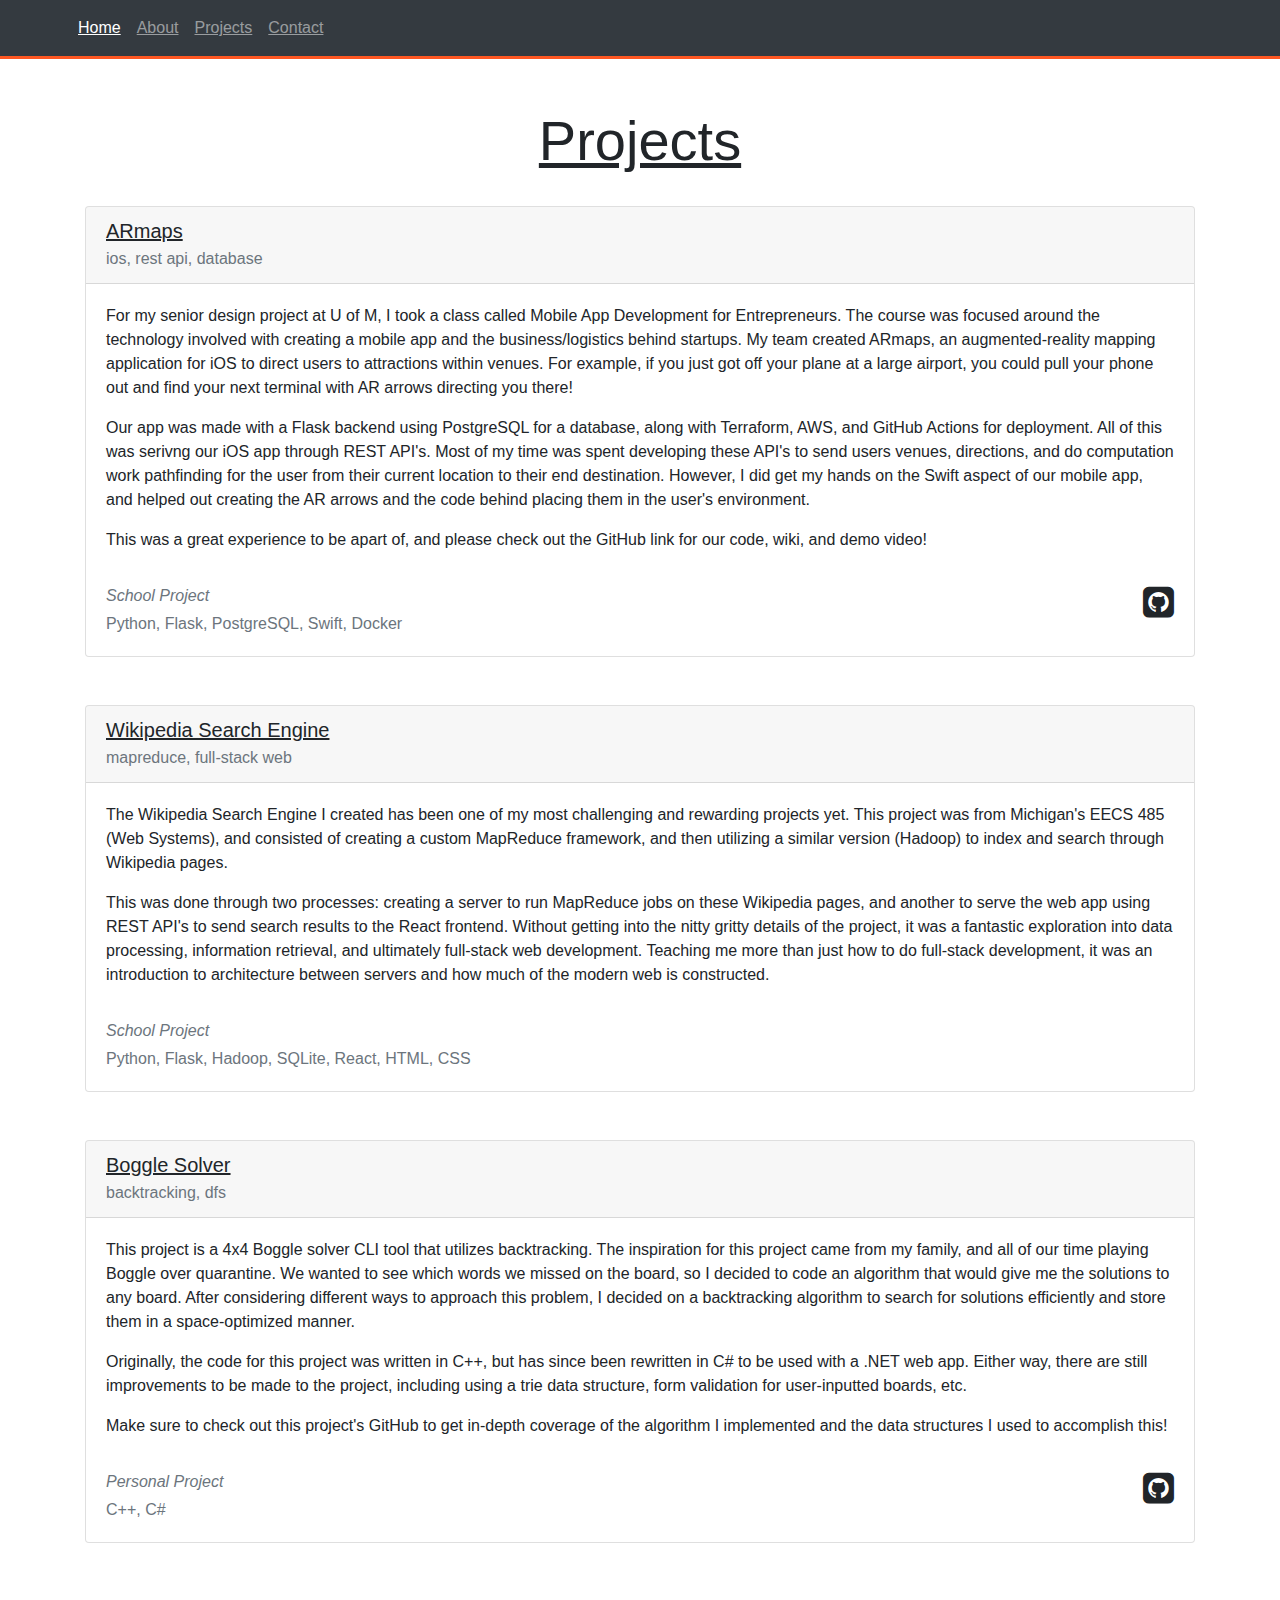
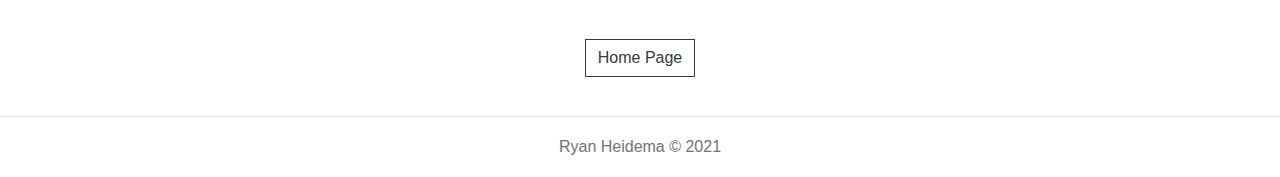
==== commit ecc84729: "Update Project section" ====
--- a/projects/index.html
+++ b/projects/index.html
@@ -42,6 +42,68 @@
                 <div class="container py-4">
                     <div class="card mb-5">
                         <div class="card-header">
+                            <h5 class="mb-1"><u>ARmaps</u></h5>
+                            <p class="text-muted text-weight-light mb-0">ios, rest api, database</p>
+                        </div>
+                        <div class="card-body">
+                            <div class="mb-3">
+                                <div class="row">
+                                    <div class="col">
+                                        <div class="card-text">
+                                            <p>
+                                                For my senior design project at U of M, I took a class called Mobile App Development for Entrepreneurs. The course was focused around the technology involved with creating a mobile app and the business/logistics behind startups. My team created ARmaps, an augmented-reality mapping application for iOS to direct users to attractions within venues. For example, if you just got off your plane at a large airport, you could pull your phone out and find your next terminal with AR arrows directing you there!
+                                            </p>
+                                            <p>
+                                                Our app was made with a Flask backend using PostgreSQL for a database, along with Terraform, AWS, and GitHub Actions for deployment. All of this was serivng our iOS app through REST API's. Most of my time was spent developing these API's to send users venues, directions, and do computation work pathfinding for the user from their current location to their end destination. However, I did get my hands on the Swift aspect of our mobile app, and helped out creating the AR arrows and the code behind placing them in the user's environment.
+                                            </p>
+                                            <p>
+                                                This was a great experience to be apart of, and please check out the GitHub link for our code, wiki, and demo video!
+                                            </p>
+                                        </div>
+                                    </div>
+                                </div>
+                            </div>
+                            <div class="row">
+                                <div class="col">
+                                    <p class="card-text text-muted mb-1"><i>School Project</i></p>
+                                    <p class="card-text text-muted text-weight-light">Python, Flask, PostgreSQL, Swift, Docker</p>
+                                </div>
+                                <div class="col text-right">
+                                    <a href="https://github.com/mohtamba/ARmaps" target="_blank" class="fa fa-github-square text-right" style="font-size:36px; color: #212529;"></a>
+                                </div>
+                            </div>
+                        </div>
+                    </div>
+                    <div class="card mb-5">
+                        <div class="card-header">
+                            <h5 class="mb-1"><u>Wikipedia Search Engine</u></h5>
+                            <p class="text-muted text-weight-light mb-0">mapreduce, full-stack web</p>
+                        </div>
+                        <div class="card-body">
+                            <div class="mb-3">
+                                <div class="row">
+                                    <div class="col">
+                                        <div class="card-text">
+                                            <p>
+                                                The Wikipedia Search Engine I created has been one of my most challenging and rewarding projects yet. This project was from Michigan's EECS 485 (Web Systems), and consisted of creating a custom MapReduce framework, and then utilizing a similar version (Hadoop) to index and search through Wikipedia pages.
+                                            </p>
+                                            <p>
+                                                This was done through two processes: creating a server to run MapReduce jobs on these Wikipedia pages, and another to serve the web app using REST API's to send search results to the React frontend. Without getting into the nitty gritty details of the project, it was a fantastic exploration into data processing, information retrieval, and ultimately full-stack web development. Teaching me more than just how to do full-stack development, it was an introduction to architecture between servers and how much of the modern web is constructed.
+                                            </p>
+                                        </div>
+                                    </div>
+                                </div>
+                            </div>
+                            <div class="row">
+                                <div class="col">
+                                    <p class="card-text text-muted mb-1"><i>School Project</i></p>
+                                    <p class="card-text text-muted text-weight-light">Python, Flask, Hadoop, SQLite, React, HTML, CSS</p>
+                                </div>
+                            </div>
+                        </div>
+                    </div>
+                    <div class="card mb-5">
+                        <div class="card-header">
                             <h5 class="mb-1"><u>Boggle Solver</u></h5>
                             <p class="text-muted text-weight-light mb-0">backtracking, dfs</p>
                         </div>
@@ -51,10 +113,10 @@
                                     <div class="col">
                                         <div class="card-text">
                                             <p>
-                                                This project is a 4x4 Boggle solver using backtracking. The inspiration for this project came from my family, and although we play a lot of Boggle, we're never quite sure how well we really did. Because of this, I decided to code an algorithm that would give me the solutions to any board. After thinking for some time, I decided on a backtracking algorithm to search for solutions efficiently and store them in a space-optimized manner.
+                                                This project is a 4x4 Boggle solver CLI tool that utilizes backtracking. The inspiration for this project came from my family, and all of our time playing Boggle over quarantine. We wanted to see which words we missed on the board, so I decided to code an algorithm that would give me the solutions to any board. After considering different ways to approach this problem, I decided on a backtracking algorithm to search for solutions efficiently and store them in a space-optimized manner.
                                             </p>
                                             <p>
-                                                Originally, the code for this project was written in C++ using many of the STL's data structures, but I adapted it to C# to interface with this website, but my free Azure account doesn't allow for so much computing. However, by leveraging the power of ASP.NET Core and its ease of use with forms, I should be able to add in the web component soon. Additional things to add to this application on the web side are more comprehensive form validation, logging a "high score" board, and adding functionality to automattically tab over to the next input space.
+                                                Originally, the code for this project was written in C++, but has since been rewritten in C# to be used with a .NET web app. Either way, there are still improvements to be made to the project, including using a trie data structure, form validation for user-inputted boards, etc. 
                                             </p>
                                             <p>
                                                 Make sure to check out this project's GitHub to get in-depth coverage of the algorithm I implemented and the data structures I used to accomplish this!
@@ -73,90 +135,6 @@
                                 </div>
                             </div>
                         </div>
-                        <div id="EventScheduler" style="height:1px"></div>
-                    </div>
-                    <div class="card mb-5">
-                        <div class="card-header">
-                            <h5 class="mb-1"><u>Event Scheduler</u></h5>
-                            <p class="text-muted text-weight-light mb-0">backtracking, dfs, big-o</p>
-                        </div>
-                        <div class="card-body">
-                            <div class="card-text">
-                                <p>
-                                    My inspiration for this project came from talking with my girlfriend and her mom at a horse riding competition. In the world of Eventing, technology is relatively new and I saw a way I could put some of my knowledge on backtracking algorithms to use. At these Events, there are multiple riders riding in several divisions, many of which have the same coach. Each rider has three ride times throughout multiple days (one for each Event) and there are often conflicts between riders who have the same coach. Because of these time-based conflicts, I immediately had the idea to solve this problem with backtracking.
-                                </p>
-                                <p>
-                                    Now if I lost you in the paragraph above, don't worry, to simplify, this is a C++ project to solve time-based conflicts between coaches in a complex sporting event that has multiple start times and end times.  
-                                </p>
-                                <p>
-                                    This project is presented as a solution to this time-based conflict. The user inputs all relevant information and is presented with a non-conflicting schedule for all of the riders in any competition. Check out the algorithmic details on GitHub!
-                                </p>
-                            </div>
-                            <div class="row">
-                                <div class="col">
-                                    <p class="card-text text-muted mb-1"><i>Personal Project</i></p>
-                                    <p class="card-text text-muted text-weight-light">C++</p>
-                                </div>
-                                <div class="col text-right">
-                                    <a href="https://github.com/rheidem/Event-Scheduler" target="_blank" class="fa fa-github-square text-right" style="font-size:36px; color: #212529;"></a>
-                                </div>
-                            </div>
-                        </div>
-                        <div id="PersonalWebsite" style="height:1px"></div>
-                    </div>
-                    <div class="card mb-5">
-                        <div class="card-header">
-                            <h5 class="mb-1"><u>Personal Website</u></h5>
-                            <p class="text-muted text-weight-light mb-0">web-app, mailkit, azure</p>
-                        </div>
-                        <div class="card-body">
-                            <div class="card-text">
-                                <p>
-                                    Although I had intentions to start this project way long ago, I had the time and knowledge to work on this website during the summer of 2020. It was built using ASP.NET Core, which inherently uses C#, HTML/CSS, etc., but there were multiple challenges I faced when finalizing the site.
-                                </p>
-                                <p>
-                                    For one, I greatly wanted to add the Contacts section where users can automatically send me an email from this site. I accomplished this using Mailkit and a shell-account that automatically sends its emails to my personal account. Other challenges included the parallax background on the home page, which I had to write side projects for to randomly generate the stars.
-                                </p>
-                                <p>
-                                    All in all, I am proud of the website and have many future plans for improvement including JavaScript animations and usage as well as reworking the site into a completely new framework.
-                                </p>
-                            </div>
-                            <div class="row">
-                                <div class="col">
-                                    <p class="card-text text-muted mb-1"><i>Personal Project</i></p>
-                                    <p class="card-text text-muted text-weight-light">C#, HTML/CSS, JavaScript, Bootstrap</p>
-                                </div>
-                                <div class="col text-right">
-                                    <a href="https://github.com/rheidem/Personal-Website" target="_blank" class="fa fa-github-square text-right" style="font-size:36px; color: #212529;"></a>
-                                </div>
-                            </div>
-                        </div>
-                        <div id="UPSHackathon" style="height:1px"></div>
-                    </div>
-                    <div class="card mb-5">
-                        <div class="card-header">
-                            <h5 class="mb-1"><u>UPS 2020 Hackathon</u></h5>
-                            <p class="text-muted text-weight-light mb-0">web-app, hackathon-project</p>
-                        </div>
-                        <div class="card-body">
-                            <div class="card-text">
-                                <p>
-                                    The Career Constructor is a quiz-making web tool for recruiters and talent acquisition specialists to screen applicants based on relevant knowledge. It allows users to create questions, group these questions into quizzes, and assign and grade these quizzes to and from applicants. The value of this project is two-fold. One, it allows HR specialists and managers an easy way to ensure their applicants have relevant knowledge, and two, it highlights candidates with this knowledge in the interview process. The application is aimed towards interns who don't have much real-world experience but have the technical skills. By taking these quizzes they show off what they know, essentially constructing their careers.
-                                </p>
-                                <p>
-                                    The project was built using ASP.NET Core, which inherently pulled on C#, HTML/CSS, etc.. We used a local SQL database for storing questions, quizzes, and users, but our group had intentions to use cloud services and extend this application much further than we were able to in just a short two day time period.
-                                </p>
-                            </div>
-                            <div class="row">
-                                <div class="col">
-                                    <p class="card-text text-muted mb-1"><i>Work-related Project</i></p>
-                                    <p class="card-text text-muted text-weight-light">C#, HTML/CSS, JavaScript, SQL</p>
-                                </div>
-                                <div class="col text-right">
-                                    <a href="https://github.com/rheidem/UPS-Hackathon-2020" target="_blank" class="fa fa-github-square text-right" style="font-size:36px; color: #212529;"></a>
-                                </div>
-                            </div>
-                        </div>
                     </div>
                 </div>
             </div>
@@ -167,7 +145,7 @@
     </div>
     <footer class="border-top footer text-muted">
         <div class="container text-center">
-            Ryan Heidema &copy; 2020
+            Ryan Heidema &copy; 2021
         </div>
     </footer>
     <script src="https://code.jquery.com/jquery-3.3.1.slim.min.js" integrity="sha384-q8i/X+965DzO0rT7abK41JStQIAqVgRVzpbzo5smXKp4YfRvH+8abtTE1Pi6jizo" crossorigin="anonymous"></script>
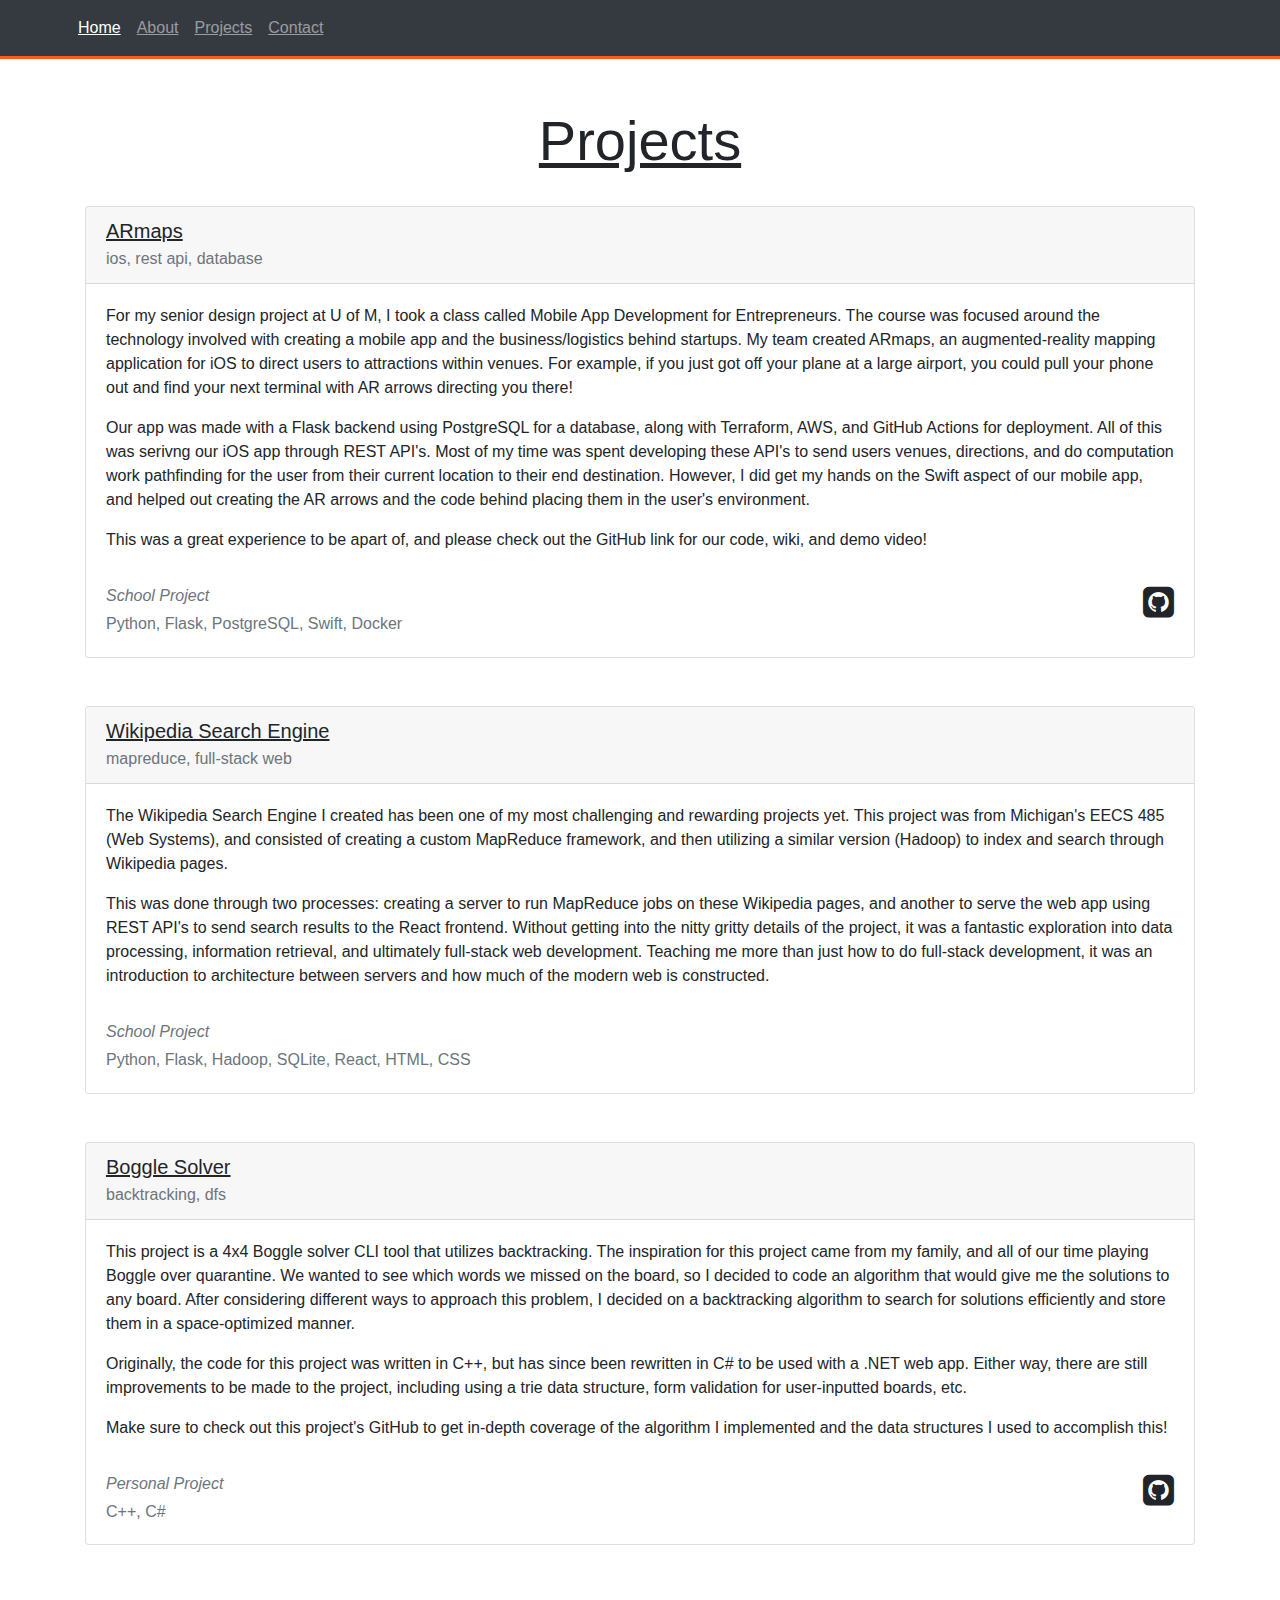
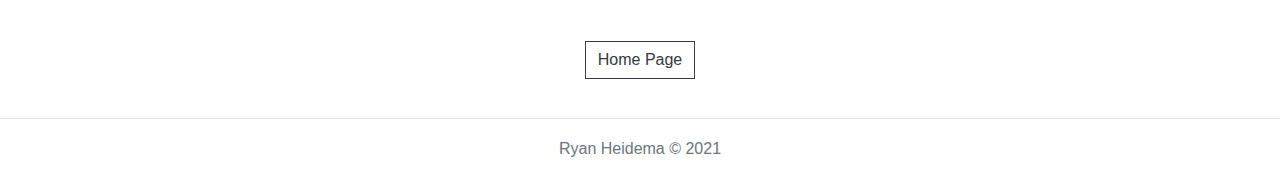
==== commit 51ebee0a: "Update links to projects page" ====
--- a/projects/index.html
+++ b/projects/index.html
@@ -73,6 +73,7 @@
                                 </div>
                             </div>
                         </div>
+                        <div id="SearchEngine" style="height:1px"></div>
                     </div>
                     <div class="card mb-5">
                         <div class="card-header">
@@ -101,6 +102,7 @@
                                 </div>
                             </div>
                         </div>
+                        <div id="BoggleSolver" style="height:1px"></div>
                     </div>
                     <div class="card mb-5">
                         <div class="card-header">
